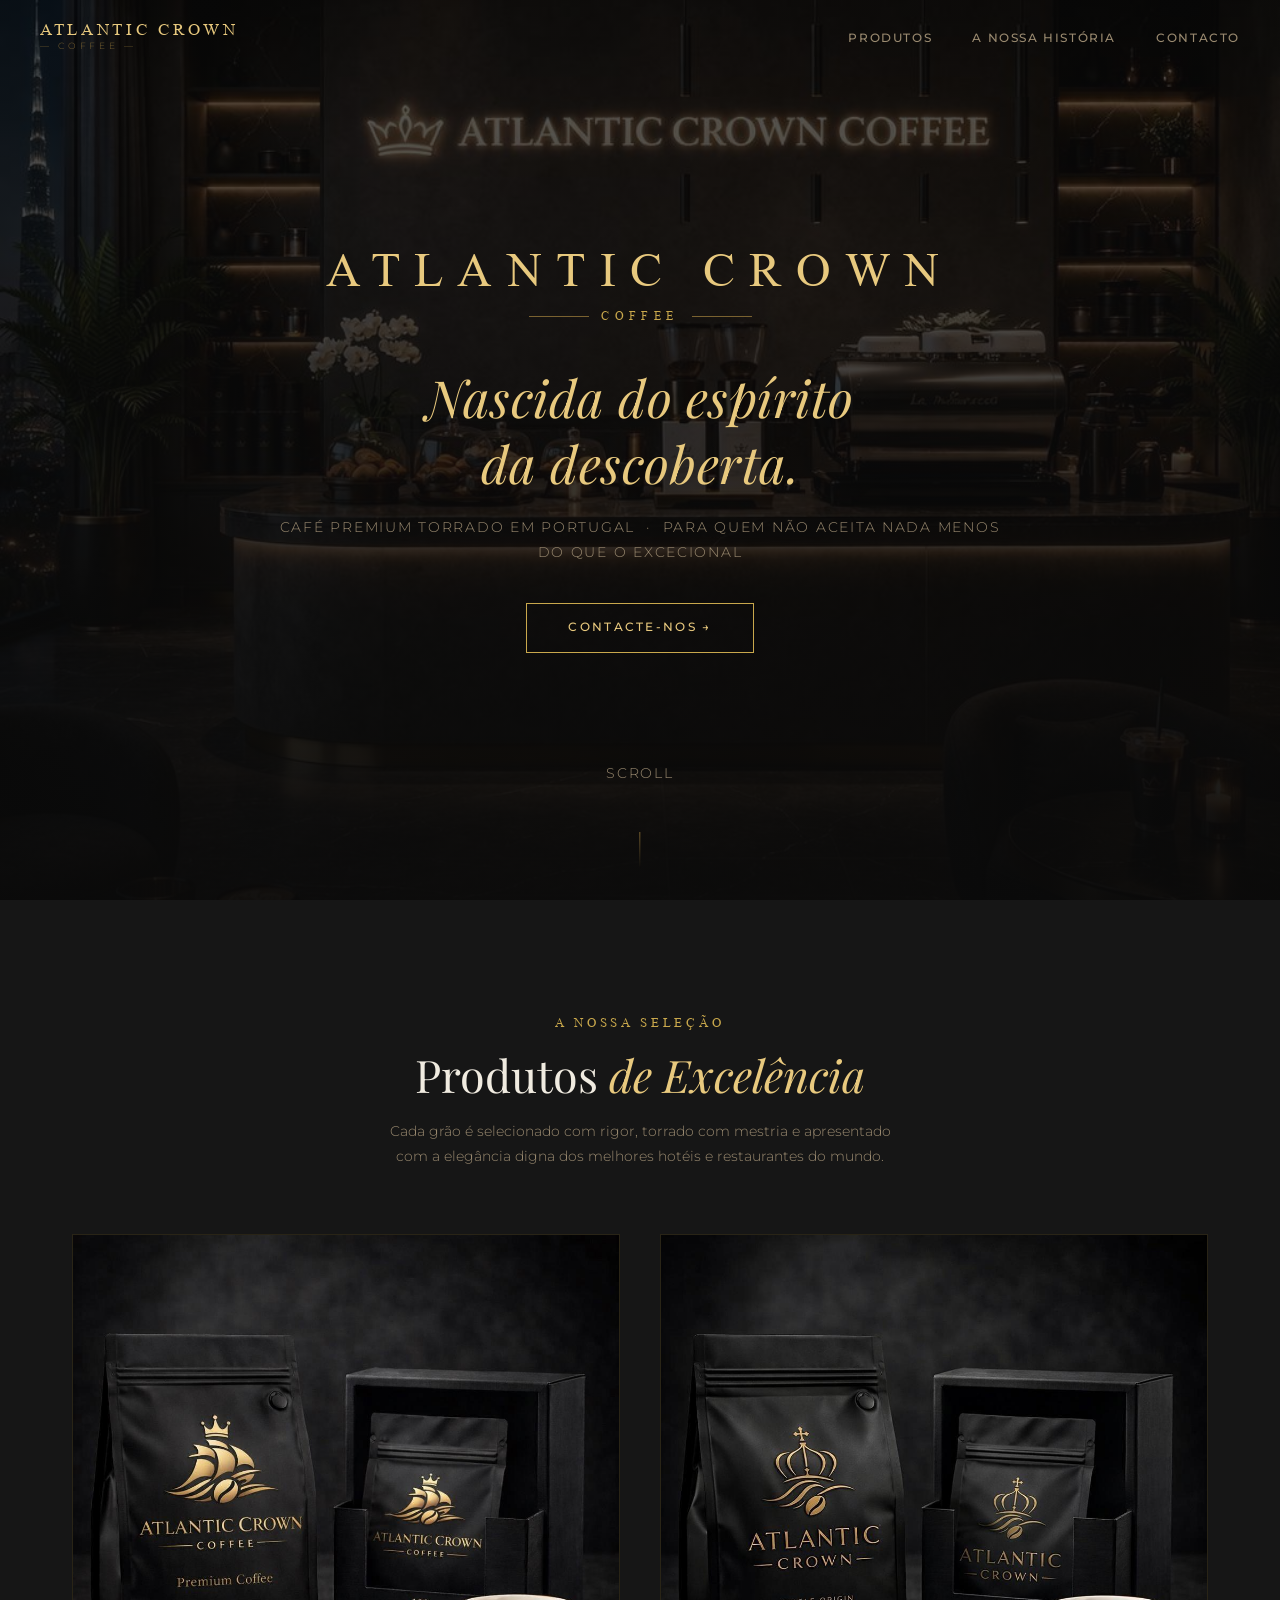
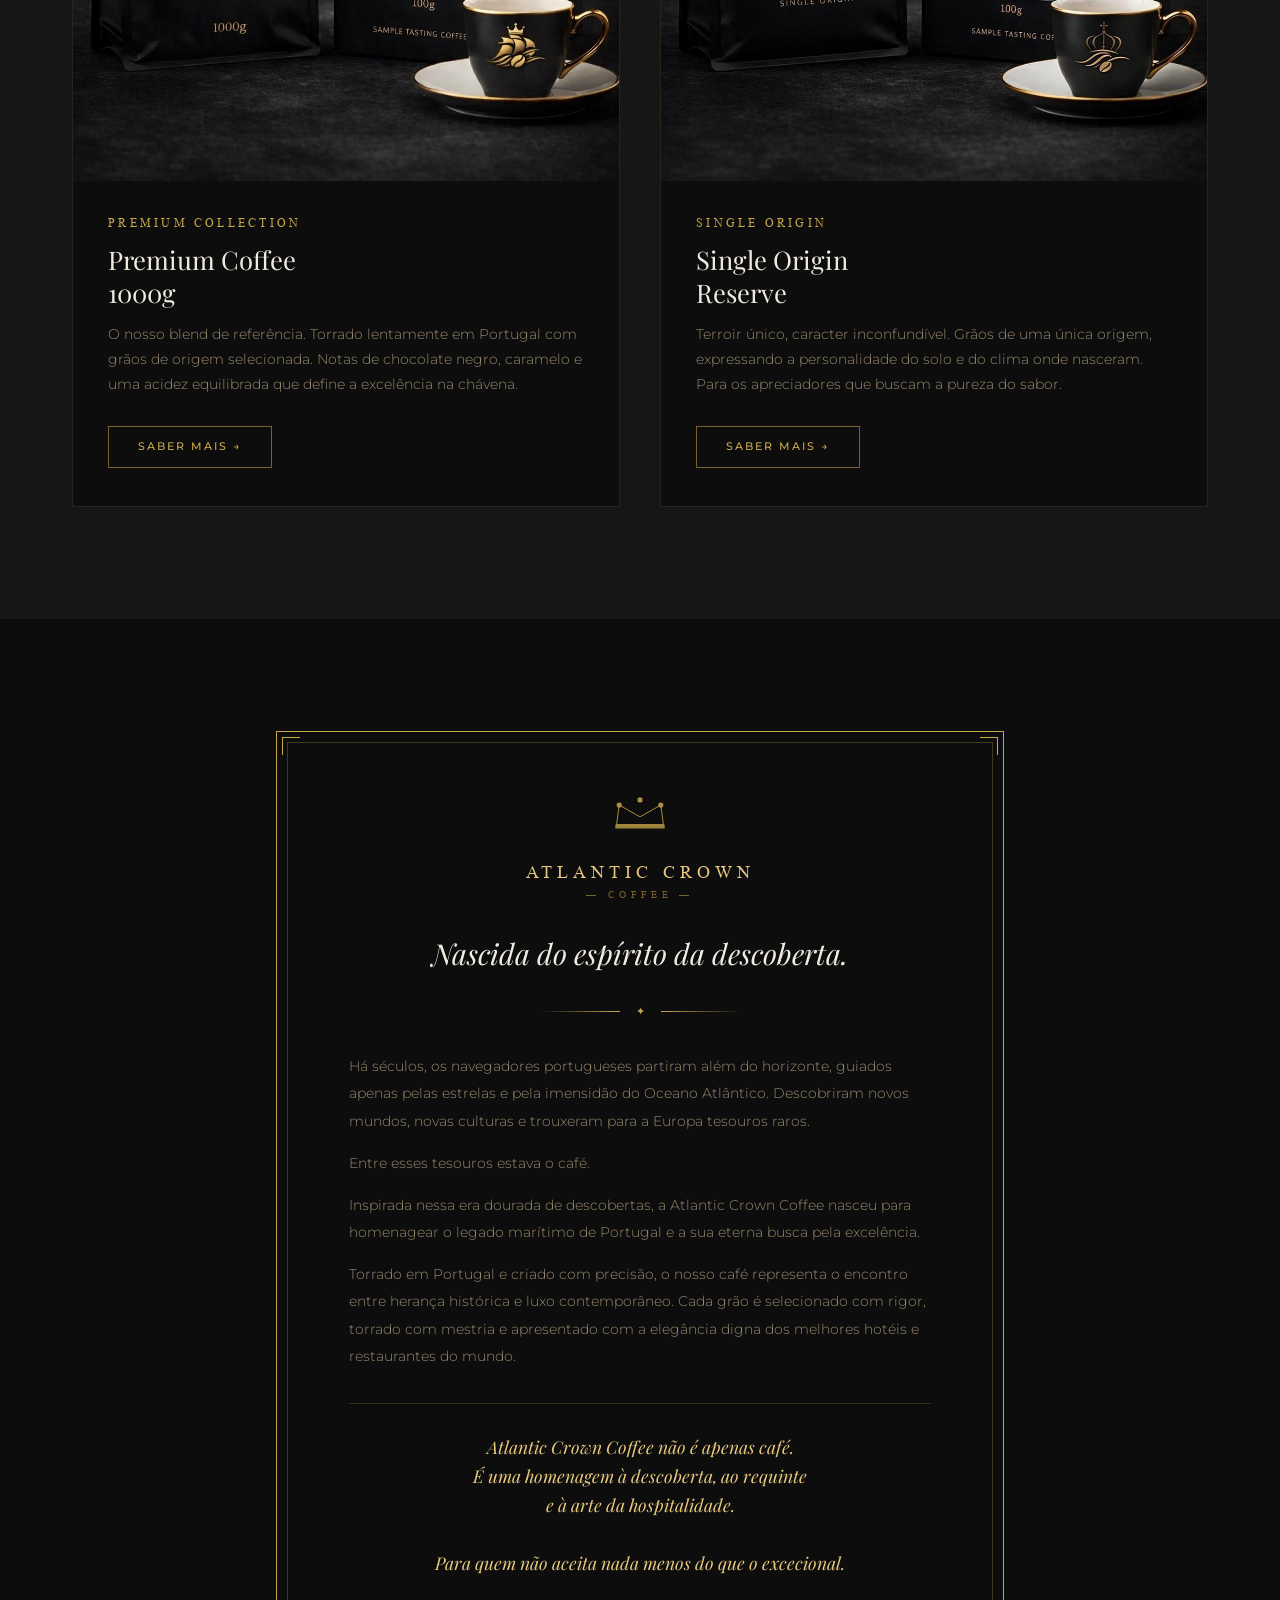
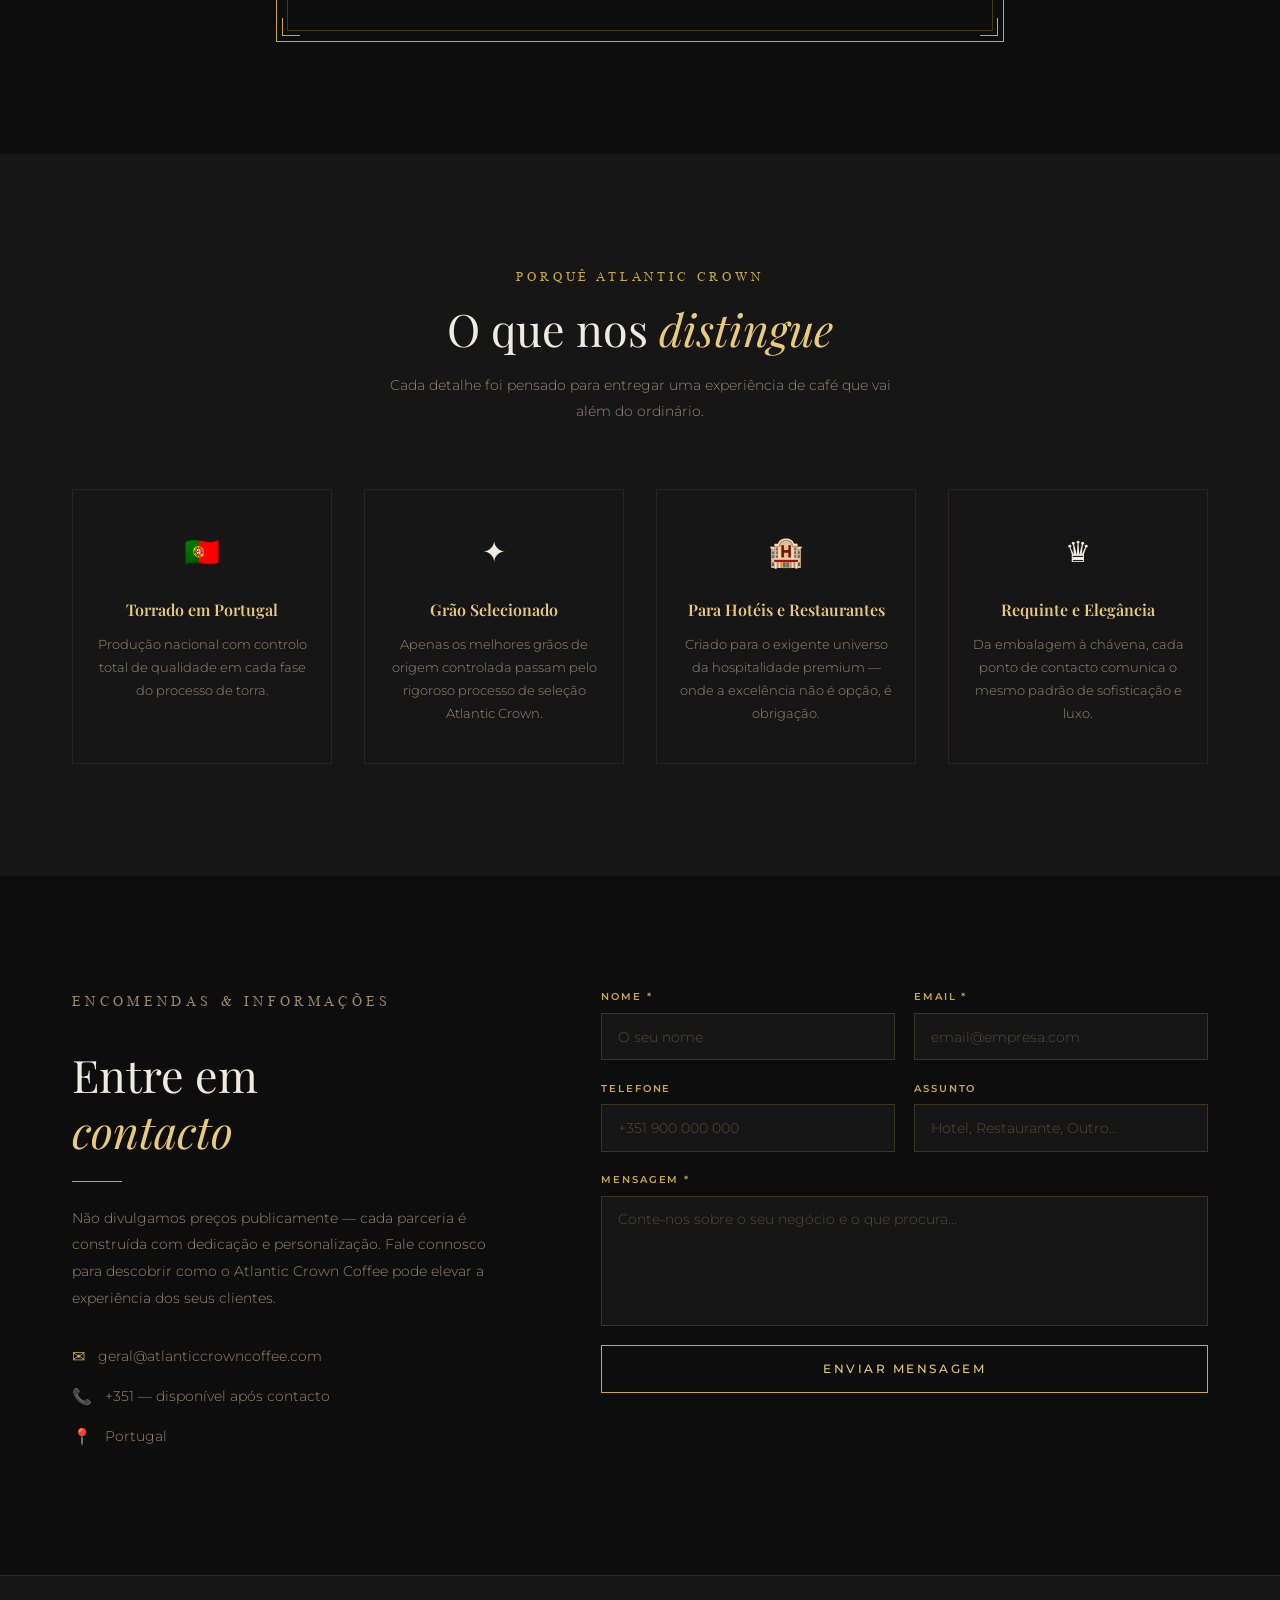
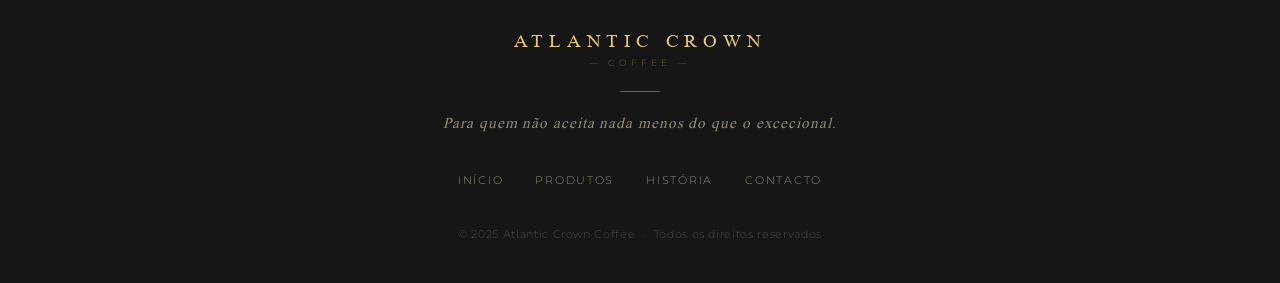
==== index.html @ 7b2d22e7 "chore: initial commit — Atlantic Crown Coffee static site" ====
<!DOCTYPE html>
<html lang="pt">
<head>
  <meta charset="UTF-8" />
  <meta name="viewport" content="width=device-width, initial-scale=1.0" />
  <title>Atlantic Crown Coffee — Grão de Café Premium</title>
  <meta name="description" content="Atlantic Crown Coffee. Nascida do espírito da descoberta. Café premium torrado em Portugal, criado para hotéis e restaurantes de excelência." />

  <link rel="icon" type="image/png" href="Favicon/Favicon_Atlantic_Crown.png" />
  <link rel="stylesheet" href="css/styles.css" />
</head>
<body>

  <!-- =====================================================
       NAVBAR
       ===================================================== -->
  <nav class="navbar" role="navigation" aria-label="Navegação principal">
    <a href="#inicio" class="nav-logo" aria-label="Atlantic Crown Coffee — Início">
      <span class="logo-name">Atlantic Crown</span>
      <span class="logo-sub">— Coffee —</span>
    </a>

    <button class="nav-toggle" aria-label="Abrir menu" aria-expanded="false">
      <span></span>
      <span></span>
      <span></span>
    </button>

    <ul class="nav-links">
      <li><a href="#produtos">Produtos</a></li>
      <li><a href="#historia">A Nossa História</a></li>
      <li><a href="#contacto">Contacto</a></li>
    </ul>
  </nav>


  <!-- =====================================================
       HERO
       ===================================================== -->
  <section class="hero" id="inicio">
    <div class="hero-bg" role="img" aria-label="Interior do Atlantic Crown Coffee"></div>
    <div class="hero-overlay"></div>

    <div class="hero-content">
      <div class="hero-brand" aria-label="Atlantic Crown Coffee">
        <span class="hero-brand-name">Atlantic Crown</span>
        <div class="hero-brand-divider">
          <span></span>
          <em>Coffee</em>
          <span></span>
        </div>
      </div>

      <h1>Nascida do espírito<br>da descoberta.</h1>
      <p>Café premium torrado em Portugal &nbsp;·&nbsp; Para quem não aceita nada menos do que o excecional</p>
      <a href="#contacto" class="btn-gold">Contacte-nos &rarr;</a>
    </div>

    <div class="hero-scroll" aria-hidden="true">
      <p>Scroll</p>
      <span></span>
    </div>
  </section>


  <!-- =====================================================
       PRODUCTS
       ===================================================== -->
  <section class="products" id="produtos">
    <div class="container">
      <header class="products-header reveal">
        <p class="section-label">A Nossa Seleção</p>
        <h2 class="section-title">Produtos <em>de Excelência</em></h2>
        <p class="section-subtitle">
          Cada grão é selecionado com rigor, torrado com mestria e apresentado
          com a elegância digna dos melhores hotéis e restaurantes do mundo.
        </p>
      </header>

      <div class="products-grid">
        <article class="product-card reveal" data-delay="0">
          <div class="product-img">
            <img src="images/product-premium-coffee-1000g.jpg" alt="Atlantic Crown Coffee Premium 1000g" loading="lazy" />
          </div>
          <div class="product-body">
            <p class="product-tag">Premium Collection</p>
            <h3 class="product-name">Premium Coffee<br>1000g</h3>
            <p class="product-desc">
              O nosso blend de referência. Torrado lentamente em Portugal com
              grãos de origem selecionada. Notas de chocolate negro, caramelo
              e uma acidez equilibrada que define a excelência na chávena.
            </p>
            <a href="#contacto" class="btn-outline">Saber Mais &rarr;</a>
          </div>
        </article>

        <article class="product-card reveal" data-delay="120">
          <div class="product-img">
            <img src="images/product-single-origin.jpg" alt="Atlantic Crown Single Origin" loading="lazy" />
          </div>
          <div class="product-body">
            <p class="product-tag">Single Origin</p>
            <h3 class="product-name">Single Origin<br>Reserve</h3>
            <p class="product-desc">
              Terroir único, caracter inconfundível. Grãos de uma única origem,
              expressando a personalidade do solo e do clima onde nasceram.
              Para os apreciadores que buscam a pureza do sabor.
            </p>
            <a href="#contacto" class="btn-outline">Saber Mais &rarr;</a>
          </div>
        </article>
      </div>
    </div>
  </section>


  <!-- =====================================================
       BRAND STORY — Ornamental card
       ===================================================== -->
  <section class="story" id="historia">
    <div class="container">
      <div class="story-card-wrap reveal">
        <div class="story-card">
          <!-- Corner flourishes -->
          <span class="story-corner tl" aria-hidden="true"></span>
          <span class="story-corner tr" aria-hidden="true"></span>
          <span class="story-corner bl" aria-hidden="true"></span>
          <span class="story-corner br" aria-hidden="true"></span>

          <!-- Crown SVG -->
          <svg class="story-crown" viewBox="0 0 80 52" fill="none" xmlns="http://www.w3.org/2000/svg" aria-hidden="true">
            <circle cx="8"  cy="14" r="4" fill="#c9a84c"/>
            <circle cx="40" cy="6"  r="4" fill="#c9a84c"/>
            <circle cx="72" cy="14" r="4" fill="#c9a84c"/>
            <path d="M4 44 L8 14 L40 32 L72 14 L76 44 Z" stroke="#c9a84c" stroke-width="1.5" fill="none" stroke-linejoin="round"/>
            <rect x="2" y="44" width="76" height="6" rx="0" fill="#c9a84c" opacity="0.9"/>
          </svg>

          <!-- Brand name -->
          <p class="story-card-brand">Atlantic Crown</p>
          <p class="story-card-sub">— Coffee —</p>

          <!-- Headline -->
          <h2 class="story-card-headline">Nascida do espírito da descoberta.</h2>

          <!-- Divider -->
          <div class="story-divider" aria-hidden="true">
            <span></span>
            <em>✦</em>
            <span></span>
          </div>

          <!-- Body -->
          <div class="story-card-body">
            <p>
              Há séculos, os navegadores portugueses partiram além do horizonte,
              guiados apenas pelas estrelas e pela imensidão do Oceano Atlântico.
              Descobriram novos mundos, novas culturas e trouxeram para a Europa
              tesouros raros.
            </p>
            <p>
              Entre esses tesouros estava o café.
            </p>
            <p>
              Inspirada nessa era dourada de descobertas, a Atlantic Crown Coffee
              nasceu para homenagear o legado marítimo de Portugal e a sua eterna
              busca pela excelência.
            </p>
            <p>
              Torrado em Portugal e criado com precisão, o nosso café representa
              o encontro entre herança histórica e luxo contemporâneo. Cada grão
              é selecionado com rigor, torrado com mestria e apresentado com a
              elegância digna dos melhores hotéis e restaurantes do mundo.
            </p>
          </div>

          <!-- Closing statement -->
          <p class="story-card-closing">
            Atlantic Crown Coffee não é apenas café.<br>
            É uma homenagem à descoberta, ao requinte<br>
            e à arte da hospitalidade.<br><br>
            <em>Para quem não aceita nada menos do que o excecional.</em>
          </p>
        </div>
      </div>
    </div>
  </section>


  <!-- =====================================================
       FEATURES
       ===================================================== -->
  <section class="features" id="diferenciais">
    <div class="container">
      <header class="features-header reveal">
        <p class="section-label">Porquê Atlantic Crown</p>
        <h2 class="section-title">O que nos <em>distingue</em></h2>
        <p class="section-subtitle">
          Cada detalhe foi pensado para entregar uma experiência de café
          que vai além do ordinário.
        </p>
      </header>

      <div class="features-grid">
        <div class="feature-card reveal" data-delay="0">
          <span class="feature-icon" aria-hidden="true">🇵🇹</span>
          <h3 class="feature-title">Torrado em Portugal</h3>
          <p class="feature-text">Produção nacional com controlo total de qualidade em cada fase do processo de torra.</p>
        </div>
        <div class="feature-card reveal" data-delay="80">
          <span class="feature-icon" aria-hidden="true">✦</span>
          <h3 class="feature-title">Grão Selecionado</h3>
          <p class="feature-text">Apenas os melhores grãos de origem controlada passam pelo rigoroso processo de seleção Atlantic Crown.</p>
        </div>
        <div class="feature-card reveal" data-delay="160">
          <span class="feature-icon" aria-hidden="true">🏨</span>
          <h3 class="feature-title">Para Hotéis e Restaurantes</h3>
          <p class="feature-text">Criado para o exigente universo da hospitalidade premium — onde a excelência não é opção, é obrigação.</p>
        </div>
        <div class="feature-card reveal" data-delay="240">
          <span class="feature-icon" aria-hidden="true">♛</span>
          <h3 class="feature-title">Requinte e Elegância</h3>
          <p class="feature-text">Da embalagem à chávena, cada ponto de contacto comunica o mesmo padrão de sofisticação e luxo.</p>
        </div>
      </div>
    </div>
  </section>


  <!-- =====================================================
       CONTACT
       ===================================================== -->
  <section class="contact" id="contacto">
    <div class="container">
      <div class="contact-inner">
        <div class="contact-info reveal">
          <p class="section-label">Encomendas &amp; Informações</p>
          <h2 class="section-title">Entre em<br><em>contacto</em></h2>
          <span style="display:block;width:50px;height:1px;background:var(--gold);margin:1.4rem 0;"></span>
          <p>
            Não divulgamos preços publicamente — cada parceria é construída
            com dedicação e personalização. Fale connosco para descobrir como
            o Atlantic Crown Coffee pode elevar a experiência dos seus clientes.
          </p>
          <div class="contact-detail">
            <span aria-hidden="true">✉</span>
            <span>geral@atlanticcrowncoffee.com</span>
          </div>
          <div class="contact-detail">
            <span aria-hidden="true">📞</span>
            <span>+351 — disponível após contacto</span>
          </div>
          <div class="contact-detail">
            <span aria-hidden="true">📍</span>
            <span>Portugal</span>
          </div>
        </div>

        <form class="contact-form reveal" id="contactForm" data-delay="100" novalidate>
          <div class="form-row">
            <div class="form-group">
              <label for="name">Nome *</label>
              <input type="text" id="name" name="name" placeholder="O seu nome" autocomplete="name" required />
            </div>
            <div class="form-group">
              <label for="email">Email *</label>
              <input type="email" id="email" name="email" placeholder="email@empresa.com" autocomplete="email" required />
            </div>
          </div>
          <div class="form-row">
            <div class="form-group">
              <label for="phone">Telefone</label>
              <input type="tel" id="phone" name="phone" placeholder="+351 900 000 000" autocomplete="tel" />
            </div>
            <div class="form-group">
              <label for="subject">Assunto</label>
              <input type="text" id="subject" name="subject" placeholder="Hotel, Restaurante, Outro..." />
            </div>
          </div>
          <div class="form-group">
            <label for="message">Mensagem *</label>
            <textarea id="message" name="message" placeholder="Conte-nos sobre o seu negócio e o que procura..." required></textarea>
          </div>
          <button type="submit" class="btn-gold-full">Enviar Mensagem</button>
          <p class="form-message" id="formMessage" aria-live="polite"></p>
        </form>
      </div>
    </div>
  </section>


  <!-- =====================================================
       FOOTER
       ===================================================== -->
  <footer class="footer">
    <div class="footer-logo-text">
      <span class="footer-logo-name">Atlantic Crown</span>
      <span class="footer-logo-sub">— Coffee —</span>
    </div>
    <div class="footer-divider"></div>
    <p class="footer-tagline">Para quem não aceita nada menos do que o excecional.</p>
    <ul class="footer-links">
      <li><a href="#inicio">Início</a></li>
      <li><a href="#produtos">Produtos</a></li>
      <li><a href="#historia">História</a></li>
      <li><a href="#contacto">Contacto</a></li>
    </ul>
    <p class="footer-copy">&copy; 2025 Atlantic Crown Coffee &nbsp;·&nbsp; Todos os direitos reservados</p>
  </footer>

  <script src="js/main.js" defer></script>
</body>
</html>
---- css/styles.css ----
/* =========================================================
   Atlantic Crown Coffee — Styles
   ========================================================= */

@import url('https://fonts.googleapis.com/css2?family=Playfair+Display:ital,wght@0,400;0,600;0,700;1,400;1,600&family=Montserrat:wght@300;400;500;600&display=swap');

/* ----- Brand fonts (local) ----- */
@font-face {
  font-family: 'AtlanticCrown';
  src: url('../Fonts/times.ttf') format('truetype');
  font-weight: normal;
  font-style: normal;
  font-display: swap;
}

@font-face {
  font-family: 'Montserrat';
  src: url('../Fonts/Montserrat-Medium.ttf') format('truetype');
  font-weight: 500;
  font-style: normal;
  font-display: swap;
}

/* ----- Reset & Base ----- */
*, *::before, *::after { box-sizing: border-box; margin: 0; padding: 0; }

:root {
  --bg:         #0d0d0d;
  --surface:    #161616;
  --surface2:   #1e1e1e;
  --gold:       #c9a84c;
  --gold-light: #e8c97e;
  --gold-dim:   #7a6230;
  --text:       #f0ebe0;
  --text-muted: #9a8a70;
  --brand:      'AtlanticCrown', 'Times New Roman', Georgia, serif;
  --serif:      'Playfair Display', Georgia, serif;
  --sans:       'Montserrat', sans-serif;
  --transition: 0.35s ease;
  --max-w:      1200px;
}

html { scroll-behavior: smooth; }

body {
  background: var(--bg);
  color: var(--text);
  font-family: var(--sans);
  font-weight: 300;
  font-size: 16px;
  line-height: 1.7;
  overflow-x: hidden;
}

img { display: block; max-width: 100%; }
a  { text-decoration: none; color: inherit; }

/* ----- Utility ----- */
.container {
  width: 100%;
  max-width: var(--max-w);
  margin: 0 auto;
  padding: 0 2rem;
}

/* fade-in on scroll */
.reveal {
  opacity: 0;
  transform: translateY(28px);
  transition: opacity 0.7s ease, transform 0.7s ease;
}
.reveal.visible {
  opacity: 1;
  transform: translateY(0);
}


/* =========================================================
   NAVBAR
   ========================================================= */
.navbar {
  position: fixed;
  top: 0; left: 0; right: 0;
  z-index: 1000;
  padding: 1.4rem 2.5rem;
  display: flex;
  align-items: center;
  justify-content: space-between;
  transition: background var(--transition), padding var(--transition), box-shadow var(--transition);
}

.navbar.scrolled {
  background: rgba(10, 10, 10, 0.97);
  padding: 0.9rem 2.5rem;
  box-shadow: 0 1px 0 rgba(201,168,76,0.15), 0 4px 24px rgba(0,0,0,0.5);
}

/* Text logo */
.nav-logo {
  display: flex;
  flex-direction: column;
  align-items: flex-start;
  line-height: 1;
  gap: 3px;
}

.logo-name {
  font-family: var(--brand);
  font-size: 1.05rem;
  letter-spacing: 0.22em;
  color: var(--gold-light);
  text-transform: uppercase;
  transition: color var(--transition);
}

.logo-sub {
  font-family: var(--sans);
  font-size: 0.55rem;
  letter-spacing: 0.42em;
  color: var(--gold-dim);
  text-transform: uppercase;
  transition: color var(--transition);
}

.nav-logo:hover .logo-name { color: var(--gold); }
.nav-logo:hover .logo-sub  { color: var(--gold); }

.navbar.scrolled .logo-name { font-size: 0.95rem; }

/* Nav links */
.nav-links {
  list-style: none;
  display: flex;
  gap: 2.5rem;
}

.nav-links a {
  font-family: var(--sans);
  font-size: 0.72rem;
  font-weight: 500;
  letter-spacing: 0.14em;
  text-transform: uppercase;
  color: var(--text-muted);
  position: relative;
  transition: color var(--transition);
}

.nav-links a::after {
  content: '';
  position: absolute;
  bottom: -4px; left: 0;
  width: 0; height: 1px;
  background: var(--gold);
  transition: width var(--transition);
}

.nav-links a:hover { color: var(--gold-light); }
.nav-links a:hover::after { width: 100%; }

/* Hamburger */
.nav-toggle {
  display: none;
  flex-direction: column;
  gap: 5px;
  cursor: pointer;
  background: none;
  border: none;
  padding: 6px;
}
.nav-toggle span {
  display: block;
  width: 22px;
  height: 1px;
  background: var(--gold);
  transition: transform 0.3s, opacity 0.3s;
}
.nav-toggle.open span:nth-child(1) { transform: translateY(6px) rotate(45deg); }
.nav-toggle.open span:nth-child(2) { opacity: 0; }
.nav-toggle.open span:nth-child(3) { transform: translateY(-6px) rotate(-45deg); }


/* =========================================================
   HERO
   ========================================================= */
.hero {
  position: relative;
  height: 100vh;
  min-height: 580px;
  display: flex;
  align-items: center;
  justify-content: center;
  text-align: center;
  overflow: hidden;
}

.hero-bg {
  position: absolute;
  inset: 0;
  background-image: url('../images/hero-cafe-interior.jpg');
  background-size: cover;
  background-position: center;
  transform: scale(1.06);
  transition: transform 8s ease;
}
.hero-bg.loaded { transform: scale(1); }

.hero-overlay {
  position: absolute;
  inset: 0;
  background: linear-gradient(
    to bottom,
    rgba(10,10,10,0.65) 0%,
    rgba(10,10,10,0.80) 50%,
    rgba(10,10,10,0.96) 100%
  );
}

.hero-content {
  position: relative;
  z-index: 2;
  max-width: 800px;
  padding: 0 2rem;
  animation: heroFadeIn 1.4s ease forwards;
}

@keyframes heroFadeIn {
  from { opacity: 0; transform: translateY(24px); }
  to   { opacity: 1; transform: translateY(0); }
}

/* Text logo in hero */
.hero-brand {
  margin-bottom: 2.4rem;
}

.hero-brand-name {
  display: block;
  font-family: var(--brand);
  font-size: clamp(1.6rem, 5vw, 3rem);
  letter-spacing: 0.3em;
  color: var(--gold-light);
  text-transform: uppercase;
  line-height: 1;
}

.hero-brand-divider {
  display: flex;
  align-items: center;
  justify-content: center;
  gap: 0.8rem;
  margin: 0.7rem 0;
}
.hero-brand-divider span {
  display: block;
  flex: 1;
  max-width: 60px;
  height: 1px;
  background: var(--gold-dim);
}
.hero-brand-divider em {
  font-family: var(--brand);
  font-style: normal;
  font-size: clamp(0.6rem, 1.5vw, 0.75rem);
  letter-spacing: 0.45em;
  color: var(--gold);
  text-transform: uppercase;
}

.hero h1 {
  font-family: var(--serif);
  font-size: clamp(1.7rem, 4.5vw, 3.2rem);
  font-weight: 400;
  font-style: italic;
  color: var(--gold-light);
  line-height: 1.28;
  margin-bottom: 1.2rem;
  letter-spacing: 0.01em;
}

.hero p {
  font-size: clamp(0.75rem, 2vw, 0.9rem);
  font-weight: 300;
  letter-spacing: 0.12em;
  text-transform: uppercase;
  color: var(--text-muted);
  margin-bottom: 2.4rem;
}

.btn-gold {
  display: inline-block;
  padding: 0.9rem 2.6rem;
  border: 1px solid var(--gold);
  color: var(--gold-light);
  font-family: var(--sans);
  font-size: 0.72rem;
  font-weight: 500;
  letter-spacing: 0.2em;
  text-transform: uppercase;
  transition: background var(--transition), color var(--transition), box-shadow var(--transition);
}
.btn-gold:hover {
  background: var(--gold);
  color: var(--bg);
  box-shadow: 0 0 28px rgba(201,168,76,0.35);
}

.hero-scroll {
  position: absolute;
  bottom: 2rem;
  left: 50%;
  transform: translateX(-50%);
  display: flex;
  flex-direction: column;
  align-items: center;
  gap: 0.5rem;
  color: var(--text-muted);
  font-size: 0.6rem;
  letter-spacing: 0.2em;
  text-transform: uppercase;
  z-index: 2;
}
.hero-scroll span {
  display: block;
  width: 1px;
  height: 36px;
  background: linear-gradient(to bottom, var(--gold-dim), transparent);
  animation: scrollPulse 2s ease infinite;
}
@keyframes scrollPulse {
  0%,100% { opacity: 0.3; transform: scaleY(0.8); }
  50%      { opacity: 1; transform: scaleY(1); }
}


/* =========================================================
   SECTION COMMONS
   ========================================================= */
section { padding: 7rem 0; }

.section-label {
  font-family: var(--brand);
  font-size: 0.8rem;
  font-weight: normal;
  letter-spacing: 0.3em;
  text-transform: uppercase;
  color: var(--gold);
  margin-bottom: 0.8rem;
}

.section-title {
  font-family: var(--serif);
  font-size: clamp(1.8rem, 4vw, 2.8rem);
  font-weight: 400;
  line-height: 1.25;
  color: var(--text);
}

.section-title em {
  font-style: italic;
  color: var(--gold-light);
}

.section-subtitle {
  font-size: 0.9rem;
  color: var(--text-muted);
  max-width: 520px;
  margin-top: 1rem;
  line-height: 1.8;
}


/* =========================================================
   PRODUCTS
   ========================================================= */
.products {
  background: var(--surface);
}

.products-header {
  text-align: center;
  margin-bottom: 4rem;
}
.products-header .section-subtitle { margin: 1rem auto 0; }

.products-grid {
  display: grid;
  grid-template-columns: repeat(2, 1fr);
  gap: 2.5rem;
}

.product-card {
  background: var(--bg);
  border: 1px solid rgba(201,168,76,0.15);
  transition: border-color var(--transition), box-shadow var(--transition);
  overflow: hidden;
}
.product-card:hover {
  border-color: var(--gold);
  box-shadow: 0 0 32px rgba(201,168,76,0.1);
}

.product-img {
  width: 100%;
  aspect-ratio: 1 / 1;
  overflow: hidden;
}
.product-img img {
  width: 100%;
  height: 100%;
  object-fit: cover;
  transition: transform 0.7s ease;
}
.product-card:hover .product-img img { transform: scale(1.05); }

.product-body {
  padding: 2rem 2.2rem 2.4rem;
}

.product-tag {
  font-family: var(--brand);
  font-size: 0.72rem;
  font-weight: normal;
  letter-spacing: 0.28em;
  text-transform: uppercase;
  color: var(--gold);
  margin-bottom: 0.6rem;
}

.product-name {
  font-family: var(--serif);
  font-size: clamp(1.3rem, 3vw, 1.6rem);
  font-weight: 400;
  margin-bottom: 0.8rem;
  color: var(--text);
  line-height: 1.3;
}

.product-desc {
  font-size: 0.87rem;
  color: var(--text-muted);
  margin-bottom: 1.8rem;
  line-height: 1.8;
}

.btn-outline {
  display: inline-block;
  padding: 0.65rem 1.8rem;
  border: 1px solid var(--gold-dim);
  color: var(--gold);
  font-size: 0.7rem;
  font-weight: 500;
  letter-spacing: 0.18em;
  text-transform: uppercase;
  transition: border-color var(--transition), background var(--transition), color var(--transition);
}
.btn-outline:hover {
  border-color: var(--gold);
  background: var(--gold);
  color: var(--bg);
}


/* =========================================================
   BRAND STORY — Ornamental card (replicates brand-story.jpg)
   ========================================================= */
.story {
  background: var(--bg);
}

.story-card-wrap {
  max-width: 760px;
  margin: 0 auto;
  padding: 0 1rem;
}

/* Outer frame */
.story-card {
  position: relative;
  padding: 4rem 4.5rem;
  background: var(--bg);
  border: 1px solid var(--gold);
  text-align: center;
}

/* Inner secondary border */
.story-card::before {
  content: '';
  position: absolute;
  inset: 10px;
  border: 1px solid rgba(201,168,76,0.28);
  pointer-events: none;
}

/* Corner flourishes — top-left & bottom-right via ::after trick on child spans */
.story-corner {
  position: absolute;
  width: 18px;
  height: 18px;
}
.story-corner.tl { top:  5px; left:  5px; border-top:  1.5px solid var(--gold); border-left:  1.5px solid var(--gold); }
.story-corner.tr { top:  5px; right: 5px; border-top:  1.5px solid var(--gold); border-right: 1.5px solid var(--gold); }
.story-corner.bl { bottom: 5px; left:  5px; border-bottom: 1.5px solid var(--gold); border-left:  1.5px solid var(--gold); }
.story-corner.br { bottom: 5px; right: 5px; border-bottom: 1.5px solid var(--gold); border-right: 1.5px solid var(--gold); }

/* Crown SVG */
.story-crown {
  width: 52px;
  margin: 0 auto 1.6rem;
  opacity: 0.85;
}

/* Brand name inside card */
.story-card-brand {
  font-family: var(--brand);
  font-size: 1.1rem;
  letter-spacing: 0.28em;
  color: var(--gold-light);
  text-transform: uppercase;
  line-height: 1;
  margin-bottom: 0.3rem;
}
.story-card-sub {
  font-family: var(--brand);
  font-size: 0.6rem;
  letter-spacing: 0.45em;
  color: var(--gold-dim);
  text-transform: uppercase;
  margin-bottom: 2rem;
}

/* Headline */
.story-card-headline {
  font-family: var(--serif);
  font-size: clamp(1.3rem, 3vw, 1.8rem);
  font-weight: 400;
  font-style: italic;
  color: var(--text);
  line-height: 1.35;
  margin-bottom: 1.8rem;
}

/* Ornamental divider */
.story-divider {
  display: flex;
  align-items: center;
  justify-content: center;
  gap: 1rem;
  margin-bottom: 2rem;
}
.story-divider span {
  display: block;
  flex: 1;
  max-width: 80px;
  height: 1px;
  background: linear-gradient(to var(--dir, right), transparent, var(--gold));
}
.story-divider span:last-child { --dir: left; }
.story-divider em {
  font-style: normal;
  color: var(--gold);
  font-size: 0.7rem;
}

/* Body text */
.story-card-body {
  font-size: 0.88rem;
  color: var(--text-muted);
  line-height: 1.95;
  text-align: left;
  margin-bottom: 2rem;
}
.story-card-body p + p { margin-top: 0.9rem; }

/* Closing statement */
.story-card-closing {
  font-family: var(--serif);
  font-size: clamp(0.95rem, 2vw, 1.1rem);
  font-style: italic;
  color: var(--gold-light);
  font-weight: 400;
  line-height: 1.65;
  border-top: 1px solid rgba(201,168,76,0.2);
  padding-top: 1.8rem;
  margin-top: 0.5rem;
}


/* =========================================================
   FEATURES
   ========================================================= */
.features {
  background: var(--surface);
}

.features-header {
  text-align: center;
  margin-bottom: 4rem;
}
.features-header .section-subtitle { margin: 1rem auto 0; }

.features-grid {
  display: grid;
  grid-template-columns: repeat(4, 1fr);
  gap: 2rem;
}

.feature-card {
  text-align: center;
  padding: 2.4rem 1.4rem;
  border: 1px solid rgba(201,168,76,0.1);
  transition: border-color var(--transition), background var(--transition);
}
.feature-card:hover {
  border-color: rgba(201,168,76,0.35);
  background: var(--surface2);
}

.feature-icon {
  font-size: 1.8rem;
  margin-bottom: 1.2rem;
  display: block;
}

.feature-title {
  font-family: var(--serif);
  font-size: 1rem;
  font-weight: 600;
  color: var(--gold-light);
  margin-bottom: 0.6rem;
}

.feature-text {
  font-size: 0.82rem;
  color: var(--text-muted);
  line-height: 1.75;
}


/* =========================================================
   CONTACT
   ========================================================= */
.contact {
  background: var(--bg);
}

.contact-inner {
  display: grid;
  grid-template-columns: 1fr 1.4fr;
  gap: 6rem;
  align-items: start;
}

.contact-info .section-title { margin-bottom: 1.4rem; }

.contact-info p {
  font-size: 0.9rem;
  color: var(--text-muted);
  line-height: 1.85;
  margin-bottom: 2rem;
}

.contact-detail {
  display: flex;
  align-items: center;
  gap: 0.8rem;
  margin-bottom: 0.8rem;
  font-size: 0.85rem;
  color: var(--text-muted);
}
.contact-detail span:first-child { color: var(--gold); font-size: 1rem; }

.contact-form {
  display: flex;
  flex-direction: column;
  gap: 1.2rem;
}

.form-row {
  display: grid;
  grid-template-columns: 1fr 1fr;
  gap: 1.2rem;
}

.form-group {
  display: flex;
  flex-direction: column;
  gap: 0.45rem;
}

.form-group label {
  font-size: 0.65rem;
  font-weight: 600;
  letter-spacing: 0.18em;
  text-transform: uppercase;
  color: var(--gold);
}

.form-group input,
.form-group textarea {
  background: var(--surface);
  border: 1px solid rgba(201,168,76,0.2);
  color: var(--text);
  font-family: var(--sans);
  font-size: 0.88rem;
  font-weight: 300;
  padding: 0.85rem 1rem;
  outline: none;
  transition: border-color var(--transition);
  resize: none;
  -webkit-appearance: none;
  border-radius: 0;
}
.form-group input::placeholder,
.form-group textarea::placeholder { color: rgba(154,138,112,0.45); }
.form-group input:focus,
.form-group textarea:focus { border-color: var(--gold); }

.form-group textarea { min-height: 130px; }

.btn-gold-full {
  display: block;
  width: 100%;
  padding: 1rem;
  background: transparent;
  border: 1px solid var(--gold);
  color: var(--gold-light);
  font-family: var(--sans);
  font-size: 0.72rem;
  font-weight: 500;
  letter-spacing: 0.22em;
  text-transform: uppercase;
  cursor: pointer;
  transition: background var(--transition), color var(--transition), box-shadow var(--transition);
  -webkit-appearance: none;
  border-radius: 0;
}
.btn-gold-full:hover {
  background: var(--gold);
  color: var(--bg);
  box-shadow: 0 0 24px rgba(201,168,76,0.3);
}

.form-message {
  font-size: 0.8rem;
  color: var(--gold);
  text-align: center;
  min-height: 1.4em;
  letter-spacing: 0.05em;
}


/* =========================================================
   FOOTER
   ========================================================= */
.footer {
  background: var(--surface);
  border-top: 1px solid rgba(201,168,76,0.12);
  padding: 3.5rem 2rem 2.5rem;
  text-align: center;
}

.footer-logo-text {
  margin-bottom: 1.2rem;
}
.footer-logo-name {
  display: block;
  font-family: var(--brand);
  font-size: 1.2rem;
  letter-spacing: 0.3em;
  color: var(--gold-light);
  text-transform: uppercase;
  line-height: 1;
}
.footer-logo-sub {
  display: block;
  font-family: var(--sans);
  font-size: 0.55rem;
  letter-spacing: 0.48em;
  color: var(--gold-dim);
  text-transform: uppercase;
  margin-top: 5px;
}

.footer-divider {
  width: 40px;
  height: 1px;
  background: var(--gold-dim);
  margin: 1.2rem auto;
}

.footer-tagline {
  font-family: var(--brand);
  font-style: italic;
  font-size: 0.95rem;
  letter-spacing: 0.06em;
  color: var(--text-muted);
  margin-bottom: 1.8rem;
}

.footer-links {
  display: flex;
  justify-content: center;
  flex-wrap: wrap;
  gap: 0.6rem 2rem;
  list-style: none;
  margin-bottom: 2rem;
}
.footer-links a {
  font-size: 0.68rem;
  letter-spacing: 0.16em;
  text-transform: uppercase;
  color: var(--text-muted);
  transition: color var(--transition);
}
.footer-links a:hover { color: var(--gold); }

.footer-copy {
  font-size: 0.68rem;
  color: rgba(154,138,112,0.45);
  letter-spacing: 0.06em;
}


/* =========================================================
   RESPONSIVE — Tablet (≤ 1024px)
   ========================================================= */
@media (max-width: 1024px) {
  .container { padding: 0 1.8rem; }
  .features-grid { grid-template-columns: repeat(2, 1fr); gap: 1.5rem; }
  .contact-inner { gap: 4rem; }
  .story-card { padding: 3.5rem 3.5rem; }
}

/* =========================================================
   RESPONSIVE — Small tablet (≤ 900px)
   ========================================================= */
@media (max-width: 900px) {
  section { padding: 5.5rem 0; }

  /* Navbar: show hamburger */
  .nav-toggle { display: flex; }
  .nav-links {
    display: none;
    flex-direction: column;
    position: absolute;
    top: 100%; left: 0; right: 0;
    background: rgba(10,10,10,0.98);
    padding: 1.8rem 2.5rem 2.2rem;
    gap: 1.6rem;
    border-top: 1px solid rgba(201,168,76,0.12);
    border-bottom: 1px solid rgba(201,168,76,0.12);
  }
  .nav-links.open { display: flex; }
  .nav-links a { font-size: 0.82rem; letter-spacing: 0.16em; }

  /* Products */
  .products-grid { grid-template-columns: 1fr; max-width: 480px; margin: 0 auto; }

  /* Story card */
  .story-card { padding: 3rem 2.8rem; }
  .story-card-headline { font-size: 1.5rem; }

  /* Features */
  .features-grid { grid-template-columns: repeat(2, 1fr); }

  /* Contact */
  .contact-inner { grid-template-columns: 1fr; gap: 3.5rem; }
}

/* =========================================================
   RESPONSIVE — Mobile (≤ 600px)
   ========================================================= */
@media (max-width: 600px) {
  section { padding: 4rem 0; }
  .container { padding: 0 1.2rem; }

  /* Navbar */
  .navbar { padding: 1.1rem 1.2rem; }
  .navbar.scrolled { padding: 0.8rem 1.2rem; }
  .logo-name { font-size: 0.9rem; letter-spacing: 0.18em; }
  .logo-sub  { font-size: 0.48rem; letter-spacing: 0.36em; }
  .nav-links { padding: 1.5rem 1.2rem 2rem; gap: 1.4rem; }

  /* Hero */
  .hero { min-height: 100svh; }
  .hero-content { padding: 0 1rem; }
  .hero-brand-name { font-size: clamp(1.2rem, 7vw, 1.8rem); letter-spacing: 0.22em; }
  .hero h1 { font-size: clamp(1.4rem, 6vw, 2rem); }
  .hero p  { font-size: 0.72rem; letter-spacing: 0.1em; }
  .btn-gold { padding: 0.8rem 1.8rem; font-size: 0.68rem; }
  .hero-scroll { display: none; }

  /* Products */
  .products-grid { max-width: 100%; }
  .product-body { padding: 1.4rem 1.4rem 1.8rem; }
  .product-name { font-size: 1.3rem; }

  /* Story card */
  .story-card { padding: 2rem 1.4rem; }
  .story-card::before { inset: 7px; }
  .story-card-headline { font-size: 1.2rem; }
  .story-card-body { font-size: 0.84rem; }
  .story-card-closing { font-size: 0.92rem; }
  .story-corner { width: 12px; height: 12px; }
  .story-crown { width: 40px; }

  /* Features */
  .features-grid { grid-template-columns: 1fr; }
  .feature-card { padding: 1.8rem 1.2rem; }

  /* Contact */
  .form-row { grid-template-columns: 1fr; }
  .contact-info .section-title { font-size: 1.8rem; }

  /* Footer */
  .footer-links { gap: 0.5rem 1.2rem; }
  .footer-logo-name { font-size: 1rem; }
}

/* =========================================================
   RESPONSIVE — Very small (≤ 375px)
   ========================================================= */
@media (max-width: 375px) {
  .hero-brand-name { letter-spacing: 0.14em; }
  .story-card { padding: 1.6rem 1rem; }
  .story-card-brand { font-size: 0.9rem; letter-spacing: 0.2em; }
}
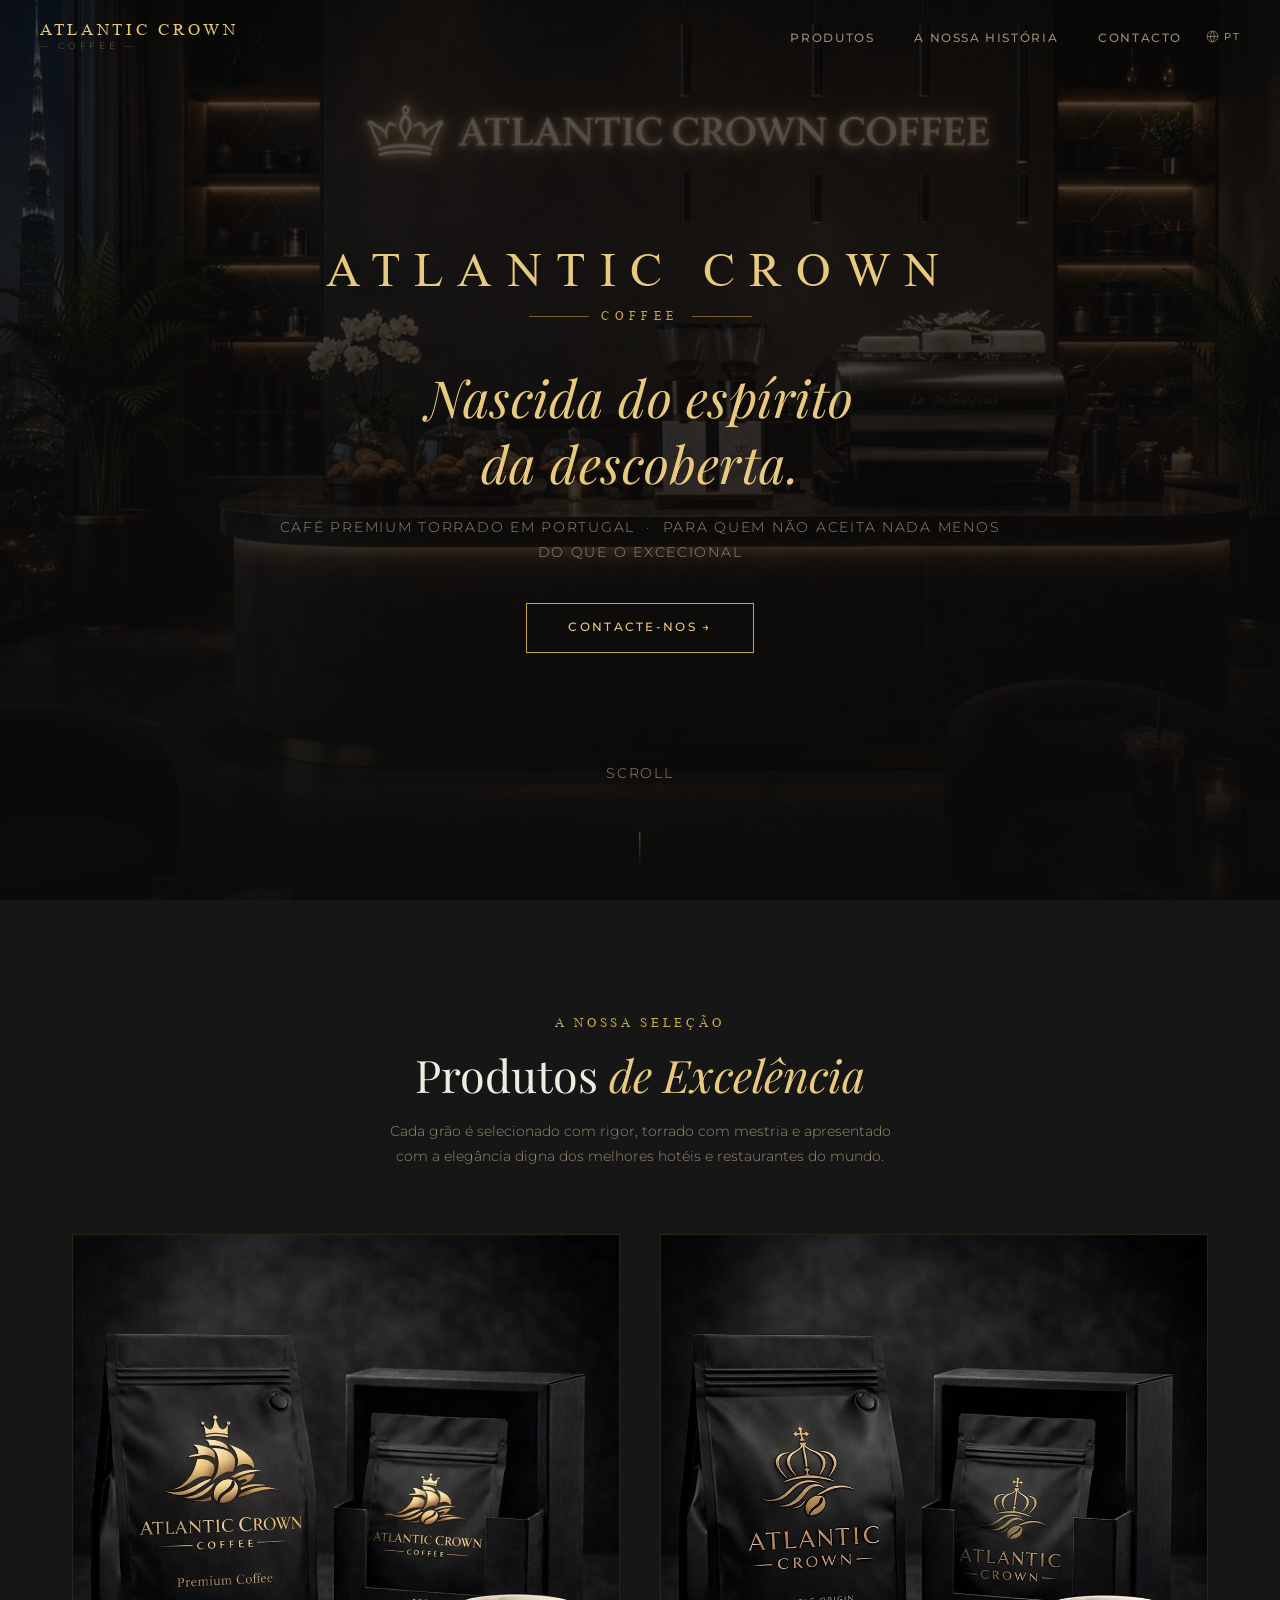
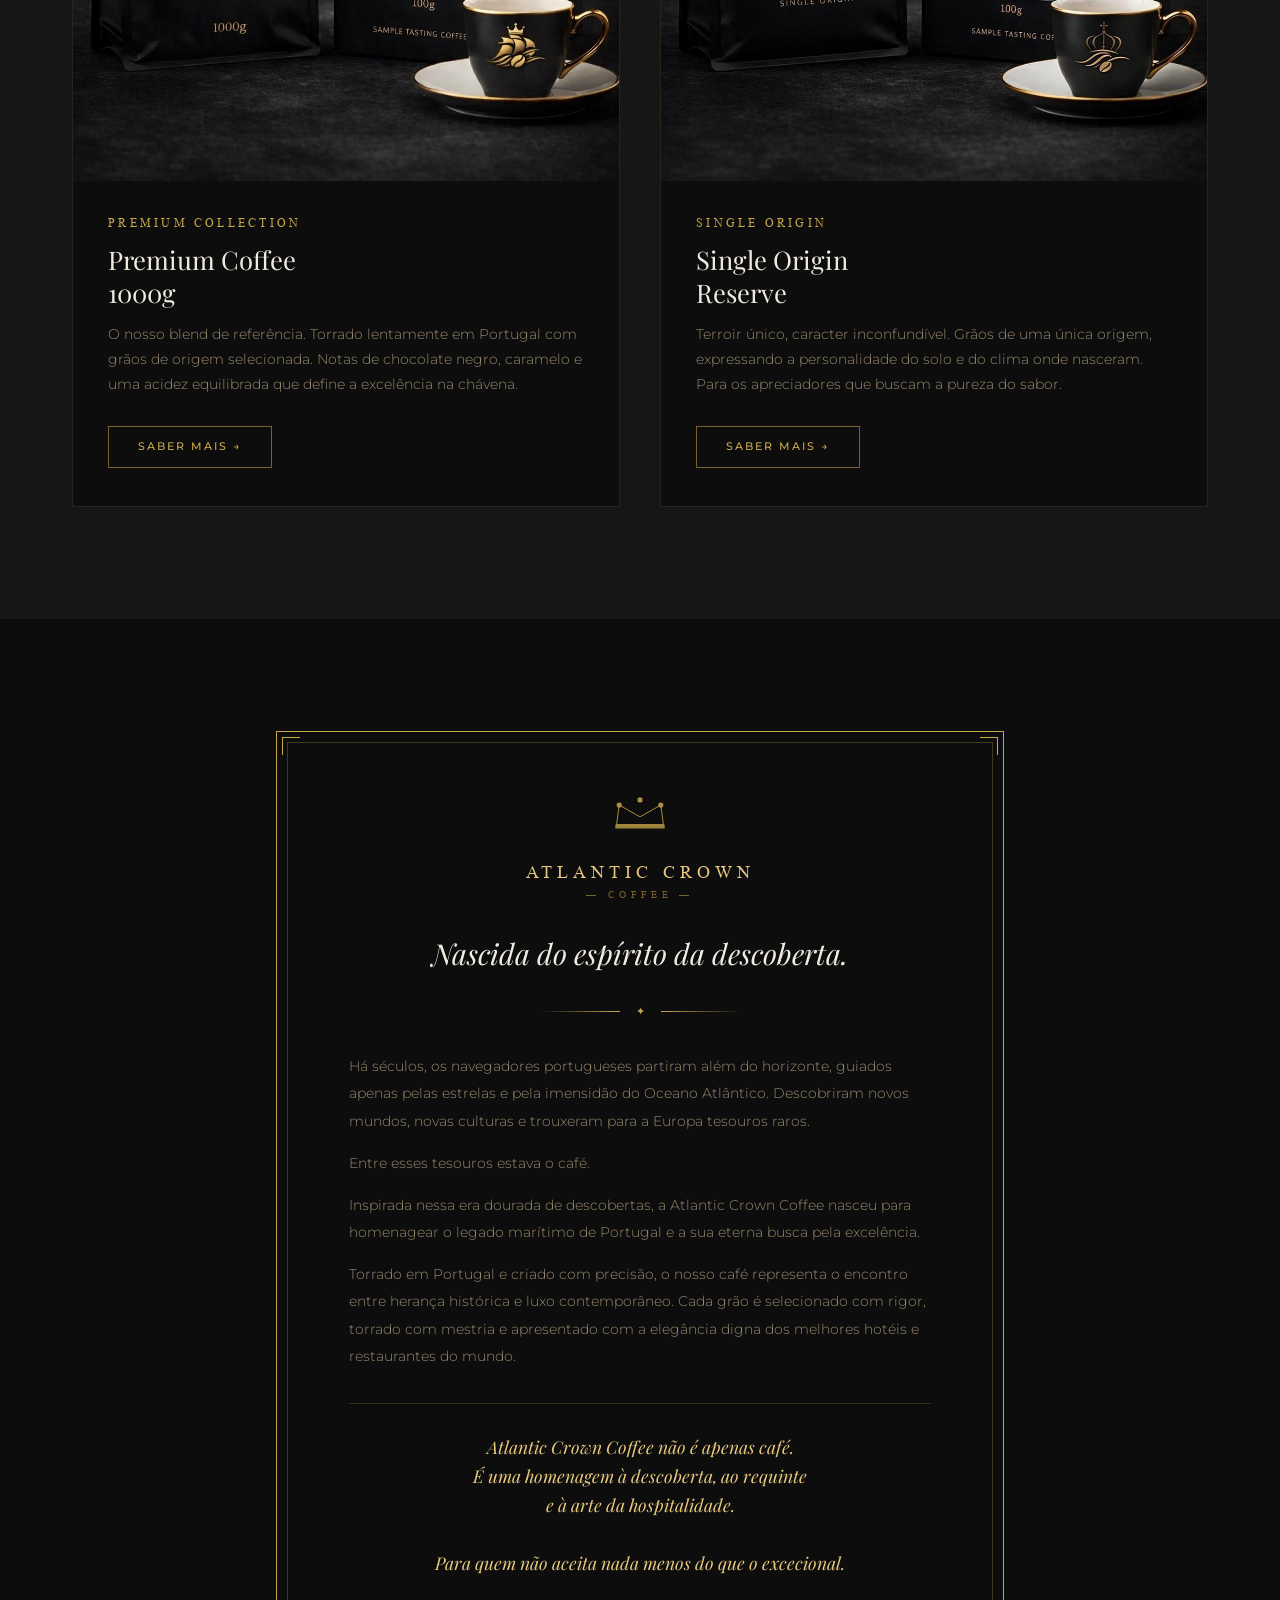
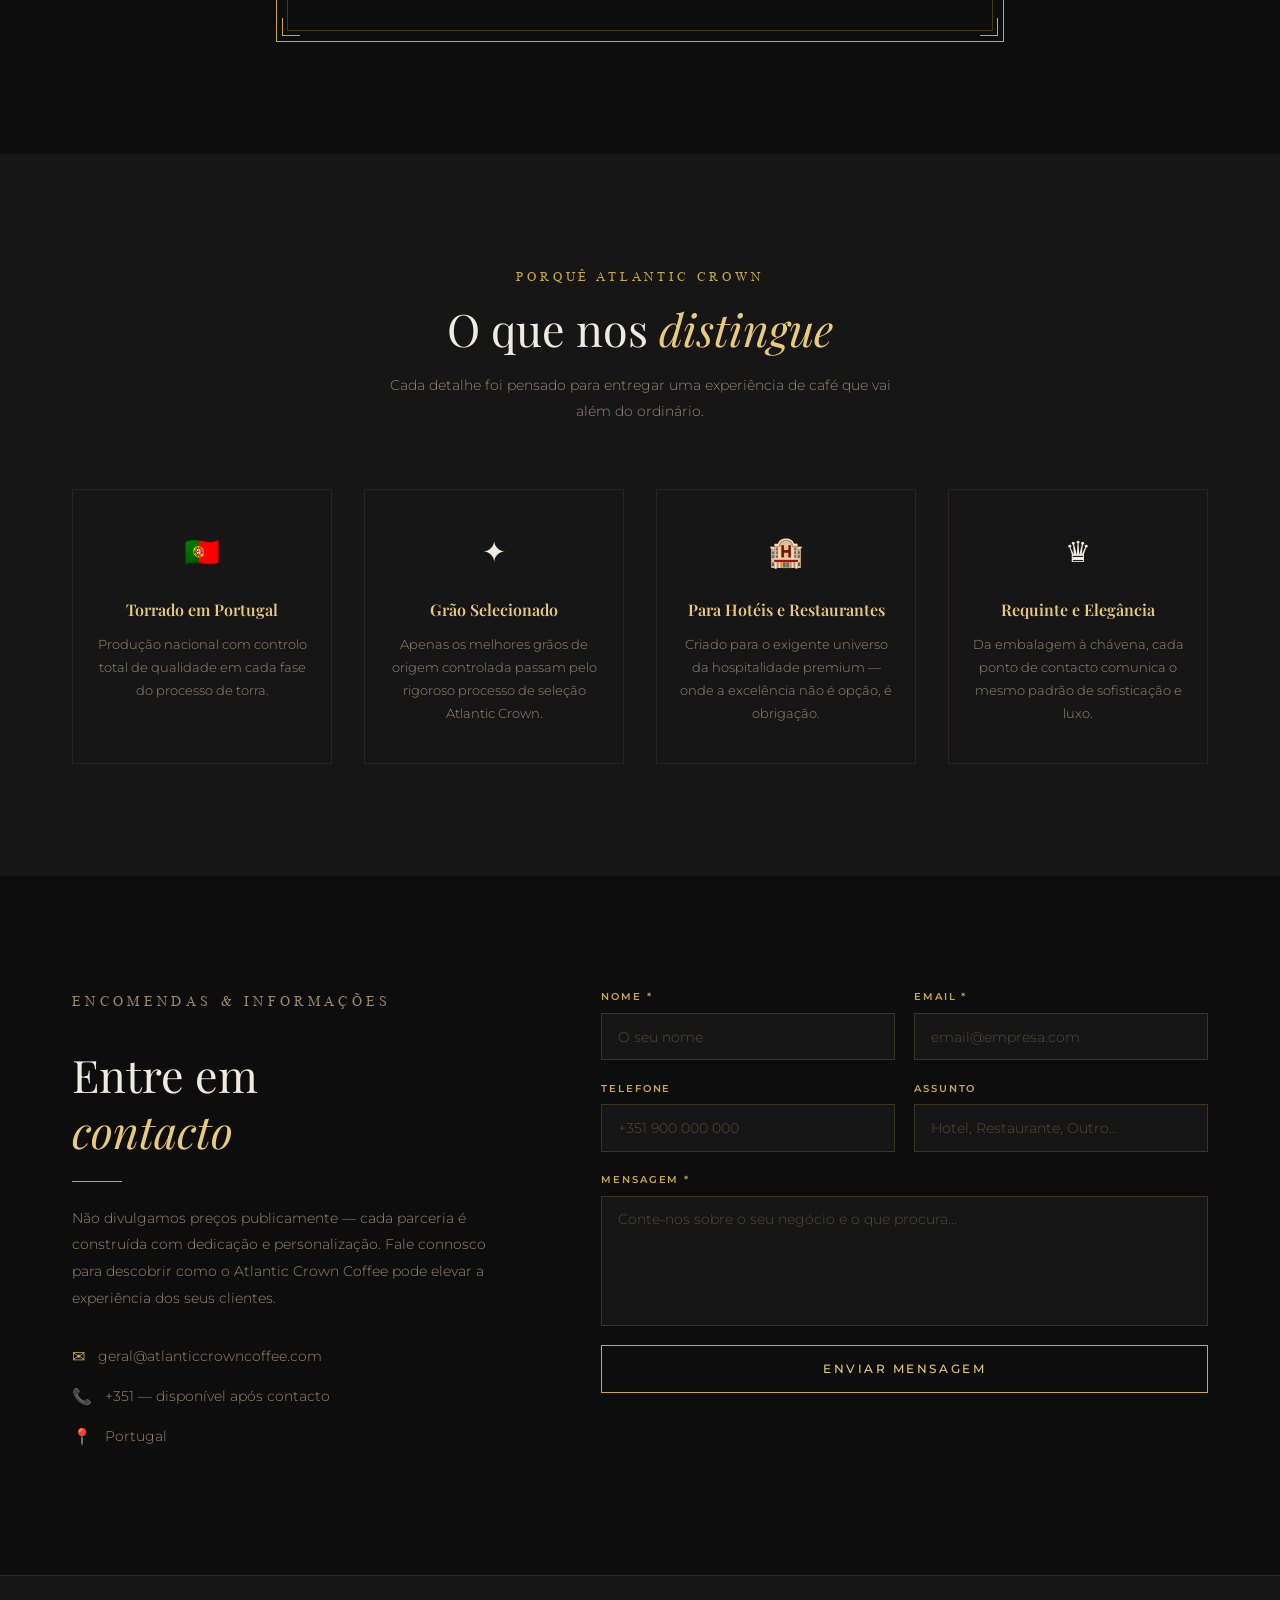
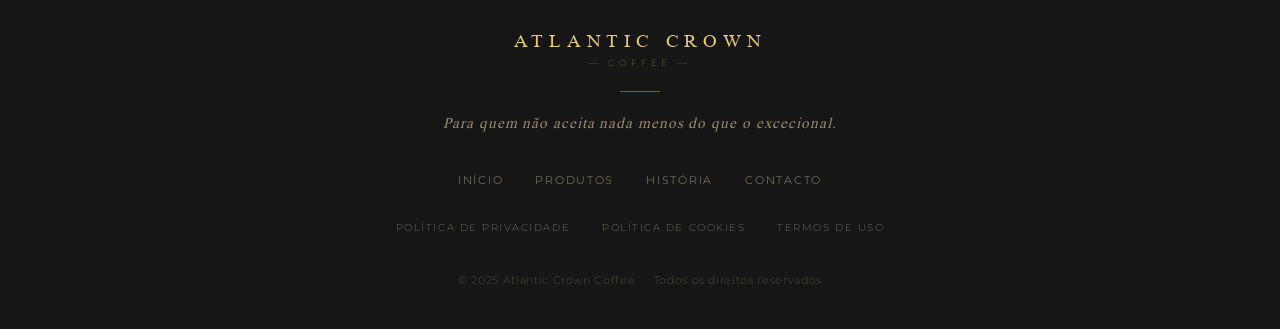
==== commit ab261d98: "feat: i18n data-i18n attrs, nav-end restructure, privacy banner, legal footer links" ====
--- a/index.html
+++ b/index.html
@@ -20,17 +20,34 @@
       <span class="logo-sub">— Coffee —</span>
     </a>
 
-    <button class="nav-toggle" aria-label="Abrir menu" aria-expanded="false">
-      <span></span>
-      <span></span>
-      <span></span>
-    </button>
-
-    <ul class="nav-links">
-      <li><a href="#produtos">Produtos</a></li>
-      <li><a href="#historia">A Nossa História</a></li>
-      <li><a href="#contacto">Contacto</a></li>
-    </ul>
+    <div class="nav-end">
+      <ul class="nav-links">
+        <li><a href="#produtos" data-i18n="nav.products">Produtos</a></li>
+        <li><a href="#historia" data-i18n="nav.history">A Nossa História</a></li>
+        <li><a href="#contacto" data-i18n="nav.contact">Contacto</a></li>
+      </ul>
+
+      <div class="lang-switcher" id="langSwitcher">
+        <button class="lang-btn" id="langBtn" aria-label="Select language" aria-expanded="false">
+          <svg viewBox="0 0 24 24" xmlns="http://www.w3.org/2000/svg">
+            <circle cx="12" cy="12" r="10"/>
+            <path d="M2 12h20M12 2a15.3 15.3 0 0 1 0 20M12 2a15.3 15.3 0 0 0 0 20"/>
+          </svg>
+          <span class="lang-current">PT</span>
+        </button>
+        <ul class="lang-dropdown" id="langDropdown">
+          <li><button data-lang="pt">Português</button></li>
+          <li><button data-lang="en">English</button></li>
+          <li><button data-lang="fr">Français</button></li>
+        </ul>
+      </div>
+
+      <button class="nav-toggle" aria-label="Abrir menu" aria-expanded="false">
+        <span></span>
+        <span></span>
+        <span></span>
+      </button>
+    </div>
   </nav>
 
 
@@ -51,9 +68,9 @@
         </div>
       </div>
 
-      <h1>Nascida do espírito<br>da descoberta.</h1>
-      <p>Café premium torrado em Portugal &nbsp;·&nbsp; Para quem não aceita nada menos do que o excecional</p>
-      <a href="#contacto" class="btn-gold">Contacte-nos &rarr;</a>
+      <h1 data-i18n="hero.h1">Nascida do espírito<br>da descoberta.</h1>
+      <p data-i18n="hero.tagline">Café premium torrado em Portugal &nbsp;·&nbsp; Para quem não aceita nada menos do que o excecional</p>
+      <a href="#contacto" class="btn-gold" data-i18n="hero.cta">Contacte-nos &rarr;</a>
     </div>
 
     <div class="hero-scroll" aria-hidden="true">
@@ -69,9 +86,9 @@
   <section class="products" id="produtos">
     <div class="container">
       <header class="products-header reveal">
-        <p class="section-label">A Nossa Seleção</p>
-        <h2 class="section-title">Produtos <em>de Excelência</em></h2>
-        <p class="section-subtitle">
+        <p class="section-label" data-i18n="products.label">A Nossa Seleção</p>
+        <h2 class="section-title" data-i18n="products.title">Produtos <em>de Excelência</em></h2>
+        <p class="section-subtitle" data-i18n="products.subtitle">
           Cada grão é selecionado com rigor, torrado com mestria e apresentado
           com a elegância digna dos melhores hotéis e restaurantes do mundo.
         </p>
@@ -83,14 +100,14 @@
             <img src="images/product-premium-coffee-1000g.jpg" alt="Atlantic Crown Coffee Premium 1000g" loading="lazy" />
           </div>
           <div class="product-body">
-            <p class="product-tag">Premium Collection</p>
-            <h3 class="product-name">Premium Coffee<br>1000g</h3>
-            <p class="product-desc">
+            <p class="product-tag" data-i18n="products.p1.tag">Premium Collection</p>
+            <h3 class="product-name" data-i18n="products.p1.name">Premium Coffee<br>1000g</h3>
+            <p class="product-desc" data-i18n="products.p1.desc">
               O nosso blend de referência. Torrado lentamente em Portugal com
               grãos de origem selecionada. Notas de chocolate negro, caramelo
               e uma acidez equilibrada que define a excelência na chávena.
             </p>
-            <a href="#contacto" class="btn-outline">Saber Mais &rarr;</a>
+            <a href="#contacto" class="btn-outline" data-i18n="products.p1.btn">Saber Mais &rarr;</a>
           </div>
         </article>
 
@@ -99,14 +116,14 @@
             <img src="images/product-single-origin.jpg" alt="Atlantic Crown Single Origin" loading="lazy" />
           </div>
           <div class="product-body">
-            <p class="product-tag">Single Origin</p>
-            <h3 class="product-name">Single Origin<br>Reserve</h3>
-            <p class="product-desc">
+            <p class="product-tag" data-i18n="products.p2.tag">Single Origin</p>
+            <h3 class="product-name" data-i18n="products.p2.name">Single Origin<br>Reserve</h3>
+            <p class="product-desc" data-i18n="products.p2.desc">
               Terroir único, caracter inconfundível. Grãos de uma única origem,
               expressando a personalidade do solo e do clima onde nasceram.
               Para os apreciadores que buscam a pureza do sabor.
             </p>
-            <a href="#contacto" class="btn-outline">Saber Mais &rarr;</a>
+            <a href="#contacto" class="btn-outline" data-i18n="products.p2.btn">Saber Mais &rarr;</a>
           </div>
         </article>
       </div>
@@ -138,10 +155,10 @@
 
           <!-- Brand name -->
           <p class="story-card-brand">Atlantic Crown</p>
-          <p class="story-card-sub">— Coffee —</p>
+          <p class="story-card-sub" data-i18n="story.sub">— Coffee —</p>
 
           <!-- Headline -->
-          <h2 class="story-card-headline">Nascida do espírito da descoberta.</h2>
+          <h2 class="story-card-headline" data-i18n="story.headline">Nascida do espírito da descoberta.</h2>
 
           <!-- Divider -->
           <div class="story-divider" aria-hidden="true">
@@ -152,21 +169,21 @@
 
           <!-- Body -->
           <div class="story-card-body">
-            <p>
+            <p data-i18n="story.body.1">
               Há séculos, os navegadores portugueses partiram além do horizonte,
               guiados apenas pelas estrelas e pela imensidão do Oceano Atlântico.
               Descobriram novos mundos, novas culturas e trouxeram para a Europa
               tesouros raros.
             </p>
-            <p>
+            <p data-i18n="story.body.2">
               Entre esses tesouros estava o café.
             </p>
-            <p>
+            <p data-i18n="story.body.3">
               Inspirada nessa era dourada de descobertas, a Atlantic Crown Coffee
               nasceu para homenagear o legado marítimo de Portugal e a sua eterna
               busca pela excelência.
             </p>
-            <p>
+            <p data-i18n="story.body.4">
               Torrado em Portugal e criado com precisão, o nosso café representa
               o encontro entre herança histórica e luxo contemporâneo. Cada grão
               é selecionado com rigor, torrado com mestria e apresentado com a
@@ -175,7 +192,7 @@
           </div>
 
           <!-- Closing statement -->
-          <p class="story-card-closing">
+          <p class="story-card-closing" data-i18n="story.closing">
             Atlantic Crown Coffee não é apenas café.<br>
             É uma homenagem à descoberta, ao requinte<br>
             e à arte da hospitalidade.<br><br>
@@ -193,9 +210,9 @@
   <section class="features" id="diferenciais">
     <div class="container">
       <header class="features-header reveal">
-        <p class="section-label">Porquê Atlantic Crown</p>
-        <h2 class="section-title">O que nos <em>distingue</em></h2>
-        <p class="section-subtitle">
+        <p class="section-label" data-i18n="features.label">Porquê Atlantic Crown</p>
+        <h2 class="section-title" data-i18n="features.title">O que nos <em>distingue</em></h2>
+        <p class="section-subtitle" data-i18n="features.subtitle">
           Cada detalhe foi pensado para entregar uma experiência de café
           que vai além do ordinário.
         </p>
@@ -204,23 +221,23 @@
       <div class="features-grid">
         <div class="feature-card reveal" data-delay="0">
           <span class="feature-icon" aria-hidden="true">🇵🇹</span>
-          <h3 class="feature-title">Torrado em Portugal</h3>
-          <p class="feature-text">Produção nacional com controlo total de qualidade em cada fase do processo de torra.</p>
+          <h3 class="feature-title" data-i18n="features.f1.title">Torrado em Portugal</h3>
+          <p class="feature-text" data-i18n="features.f1.text">Produção nacional com controlo total de qualidade em cada fase do processo de torra.</p>
         </div>
         <div class="feature-card reveal" data-delay="80">
           <span class="feature-icon" aria-hidden="true">✦</span>
-          <h3 class="feature-title">Grão Selecionado</h3>
-          <p class="feature-text">Apenas os melhores grãos de origem controlada passam pelo rigoroso processo de seleção Atlantic Crown.</p>
+          <h3 class="feature-title" data-i18n="features.f2.title">Grão Selecionado</h3>
+          <p class="feature-text" data-i18n="features.f2.text">Apenas os melhores grãos de origem controlada passam pelo rigoroso processo de seleção Atlantic Crown.</p>
         </div>
         <div class="feature-card reveal" data-delay="160">
           <span class="feature-icon" aria-hidden="true">🏨</span>
-          <h3 class="feature-title">Para Hotéis e Restaurantes</h3>
-          <p class="feature-text">Criado para o exigente universo da hospitalidade premium — onde a excelência não é opção, é obrigação.</p>
+          <h3 class="feature-title" data-i18n="features.f3.title">Para Hotéis e Restaurantes</h3>
+          <p class="feature-text" data-i18n="features.f3.text">Criado para o exigente universo da hospitalidade premium — onde a excelência não é opção, é obrigação.</p>
         </div>
         <div class="feature-card reveal" data-delay="240">
           <span class="feature-icon" aria-hidden="true">♛</span>
-          <h3 class="feature-title">Requinte e Elegância</h3>
-          <p class="feature-text">Da embalagem à chávena, cada ponto de contacto comunica o mesmo padrão de sofisticação e luxo.</p>
+          <h3 class="feature-title" data-i18n="features.f4.title">Requinte e Elegância</h3>
+          <p class="feature-text" data-i18n="features.f4.text">Da embalagem à chávena, cada ponto de contacto comunica o mesmo padrão de sofisticação e luxo.</p>
         </div>
       </div>
     </div>
@@ -234,10 +251,10 @@
     <div class="container">
       <div class="contact-inner">
         <div class="contact-info reveal">
-          <p class="section-label">Encomendas &amp; Informações</p>
-          <h2 class="section-title">Entre em<br><em>contacto</em></h2>
+          <p class="section-label" data-i18n="contact.label">Encomendas &amp; Informações</p>
+          <h2 class="section-title" data-i18n="contact.title">Entre em<br><em>contacto</em></h2>
           <span style="display:block;width:50px;height:1px;background:var(--gold);margin:1.4rem 0;"></span>
-          <p>
+          <p data-i18n="contact.desc">
             Não divulgamos preços publicamente — cada parceria é construída
             com dedicação e personalização. Fale connosco para descobrir como
             o Atlantic Crown Coffee pode elevar a experiência dos seus clientes.
@@ -259,29 +276,29 @@
         <form class="contact-form reveal" id="contactForm" data-delay="100" novalidate>
           <div class="form-row">
             <div class="form-group">
-              <label for="name">Nome *</label>
-              <input type="text" id="name" name="name" placeholder="O seu nome" autocomplete="name" required />
+              <label for="name" data-i18n="contact.form.name.label">Nome *</label>
+              <input type="text" id="name" name="name" placeholder="O seu nome" data-i18n-placeholder="contact.form.name.placeholder" autocomplete="name" required />
             </div>
             <div class="form-group">
-              <label for="email">Email *</label>
-              <input type="email" id="email" name="email" placeholder="email@empresa.com" autocomplete="email" required />
+              <label for="email" data-i18n="contact.form.email.label">Email *</label>
+              <input type="email" id="email" name="email" placeholder="email@empresa.com" data-i18n-placeholder="contact.form.email.placeholder" autocomplete="email" required />
             </div>
           </div>
           <div class="form-row">
             <div class="form-group">
-              <label for="phone">Telefone</label>
-              <input type="tel" id="phone" name="phone" placeholder="+351 900 000 000" autocomplete="tel" />
+              <label for="phone" data-i18n="contact.form.phone.label">Telefone</label>
+              <input type="tel" id="phone" name="phone" placeholder="+351 900 000 000" data-i18n-placeholder="contact.form.phone.placeholder" autocomplete="tel" />
             </div>
             <div class="form-group">
-              <label for="subject">Assunto</label>
-              <input type="text" id="subject" name="subject" placeholder="Hotel, Restaurante, Outro..." />
+              <label for="subject" data-i18n="contact.form.subject.label">Assunto</label>
+              <input type="text" id="subject" name="subject" placeholder="Hotel, Restaurante, Outro..." data-i18n-placeholder="contact.form.subject.placeholder" />
             </div>
           </div>
           <div class="form-group">
-            <label for="message">Mensagem *</label>
-            <textarea id="message" name="message" placeholder="Conte-nos sobre o seu negócio e o que procura..." required></textarea>
-          </div>
-          <button type="submit" class="btn-gold-full">Enviar Mensagem</button>
+            <label for="message" data-i18n="contact.form.message.label">Mensagem *</label>
+            <textarea id="message" name="message" placeholder="Conte-nos sobre o seu negócio e o que procura..." data-i18n-placeholder="contact.form.message.placeholder" required></textarea>
+          </div>
+          <button type="submit" class="btn-gold-full" data-i18n="contact.form.submit">Enviar Mensagem</button>
           <p class="form-message" id="formMessage" aria-live="polite"></p>
         </form>
       </div>
@@ -298,16 +315,30 @@
       <span class="footer-logo-sub">— Coffee —</span>
     </div>
     <div class="footer-divider"></div>
-    <p class="footer-tagline">Para quem não aceita nada menos do que o excecional.</p>
+    <p class="footer-tagline" data-i18n="footer.tagline">Para quem não aceita nada menos do que o excecional.</p>
     <ul class="footer-links">
-      <li><a href="#inicio">Início</a></li>
-      <li><a href="#produtos">Produtos</a></li>
-      <li><a href="#historia">História</a></li>
-      <li><a href="#contacto">Contacto</a></li>
+      <li><a href="#inicio" data-i18n="footer.nav.home">Início</a></li>
+      <li><a href="#produtos" data-i18n="footer.nav.products">Produtos</a></li>
+      <li><a href="#historia" data-i18n="footer.nav.history">História</a></li>
+      <li><a href="#contacto" data-i18n="footer.nav.contact">Contacto</a></li>
     </ul>
-    <p class="footer-copy">&copy; 2025 Atlantic Crown Coffee &nbsp;·&nbsp; Todos os direitos reservados</p>
+    <ul class="footer-links footer-legal-links">
+      <li><a href="privacy.html" data-i18n="footer.privacy">Política de Privacidade</a></li>
+      <li><a href="cookies.html" data-i18n="footer.cookies">Política de Cookies</a></li>
+      <li><a href="terms.html" data-i18n="footer.terms">Termos de Uso</a></li>
+    </ul>
+    <p class="footer-copy" data-i18n="footer.copy">&copy; 2025 Atlantic Crown Coffee &nbsp;·&nbsp; Todos os direitos reservados</p>
   </footer>
 
+  <!-- Privacy Notice Banner -->
+  <div class="privacy-banner" id="privacyBanner" role="alert" aria-live="polite" style="display:none">
+    <p class="privacy-banner-text" data-i18n="banner.text">
+      Este site recolhe dados pessoais através do formulário de contacto. Ao continuar, aceita a nossa <a href="privacy.html">Política de Privacidade</a>.
+    </p>
+    <button class="privacy-banner-btn" id="privacyBannerAccept" data-i18n="banner.accept">Entendido</button>
+  </div>
+
+  <script src="js/translations.js" defer></script>
   <script src="js/main.js" defer></script>
 </body>
 </html>
--- a/css/styles.css
+++ b/css/styles.css
@@ -178,6 +178,81 @@
 .nav-toggle.open span:nth-child(2) { opacity: 0; }
 .nav-toggle.open span:nth-child(3) { transform: translateY(-6px) rotate(-45deg); }
 
+/* Nav end wrapper */
+.nav-end {
+  display: flex;
+  align-items: center;
+  gap: 1.5rem;
+}
+
+/* Lang switcher */
+.lang-switcher {
+  position: relative;
+}
+
+.lang-btn {
+  display: flex;
+  align-items: center;
+  gap: 5px;
+  background: none;
+  border: none;
+  cursor: pointer;
+  color: var(--text-muted);
+  font-family: var(--sans);
+  font-size: 0.65rem;
+  font-weight: 500;
+  letter-spacing: 0.14em;
+  text-transform: uppercase;
+  padding: 4px 0;
+  transition: color var(--transition);
+}
+.lang-btn:hover { color: var(--gold-light); }
+
+.lang-btn svg {
+  width: 13px;
+  height: 13px;
+  stroke: currentColor;
+  fill: none;
+  stroke-width: 1.5;
+  flex-shrink: 0;
+}
+
+.lang-dropdown {
+  display: none;
+  position: absolute;
+  top: calc(100% + 10px);
+  right: 0;
+  background: rgba(10,10,10,0.98);
+  border: 1px solid rgba(201,168,76,0.2);
+  list-style: none;
+  min-width: 130px;
+  z-index: 1001;
+  box-shadow: 0 8px 24px rgba(0,0,0,0.5);
+}
+.lang-dropdown.open { display: block; }
+
+.lang-dropdown li button {
+  display: block;
+  width: 100%;
+  background: none;
+  border: none;
+  padding: 0.65rem 1.1rem;
+  color: var(--text-muted);
+  font-family: var(--sans);
+  font-size: 0.68rem;
+  font-weight: 500;
+  letter-spacing: 0.12em;
+  text-transform: uppercase;
+  cursor: pointer;
+  text-align: left;
+  transition: color var(--transition), background var(--transition);
+}
+.lang-dropdown li button:hover {
+  color: var(--gold-light);
+  background: rgba(201,168,76,0.06);
+}
+.lang-dropdown li button.active { color: var(--gold); }
+
 
 /* =========================================================
    HERO
@@ -851,6 +926,10 @@
     border-bottom: 1px solid rgba(201,168,76,0.12);
   }
   .nav-links.open { display: flex; }
+  .lang-dropdown {
+    right: 0;
+    top: calc(100% + 6px);
+  }
   .nav-links a { font-size: 0.82rem; letter-spacing: 0.16em; }
 
   /* Products */
@@ -871,8 +950,9 @@
    RESPONSIVE — Mobile (≤ 600px)
    ========================================================= */
 @media (max-width: 600px) {
-  section { padding: 4rem 0; }
-  .container { padding: 0 1.2rem; }
+  section { padding: 2.5rem 0; }
+  .container { padding: 0 1rem; }
+  .section-title { font-size: clamp(1.35rem, 5vw, 1.75rem); }
 
   /* Navbar */
   .navbar { padding: 1.1rem 1.2rem; }
@@ -896,21 +976,22 @@
   .product-name { font-size: 1.3rem; }
 
   /* Story card */
-  .story-card { padding: 2rem 1.4rem; }
+  .story-card { padding: 1.6rem 1.2rem; }
   .story-card::before { inset: 7px; }
   .story-card-headline { font-size: 1.2rem; }
-  .story-card-body { font-size: 0.84rem; }
-  .story-card-closing { font-size: 0.92rem; }
+  .story-card-body { font-size: 0.82rem; }
+  .story-card-closing { font-size: 0.88rem; }
   .story-corner { width: 12px; height: 12px; }
   .story-crown { width: 40px; }
 
   /* Features */
   .features-grid { grid-template-columns: 1fr; }
-  .feature-card { padding: 1.8rem 1.2rem; }
+  .feature-card { padding: 1.4rem 1rem; }
 
   /* Contact */
   .form-row { grid-template-columns: 1fr; }
-  .contact-info .section-title { font-size: 1.8rem; }
+  .form-group input,
+  .form-group textarea { font-size: 16px; }
 
   /* Footer */
   .footer-links { gap: 0.5rem 1.2rem; }
@@ -925,3 +1006,175 @@
   .story-card { padding: 1.6rem 1rem; }
   .story-card-brand { font-size: 0.9rem; letter-spacing: 0.2em; }
 }
+
+/* =========================================================
+   PRIVACY NOTICE BANNER
+   ========================================================= */
+.privacy-banner {
+  position: fixed;
+  bottom: 0;
+  left: 0;
+  right: 0;
+  z-index: 2000;
+  background: rgba(10, 10, 10, 0.97);
+  border-top: 1px solid rgba(201, 168, 76, 0.25);
+  padding: 1rem 2rem;
+  display: flex;
+  align-items: center;
+  justify-content: space-between;
+  gap: 1.5rem;
+  box-shadow: 0 -4px 24px rgba(0, 0, 0, 0.4);
+}
+
+.privacy-banner-text {
+  font-size: 0.78rem;
+  color: var(--text-muted);
+  line-height: 1.6;
+  flex: 1;
+}
+
+.privacy-banner-text a {
+  color: var(--gold);
+  text-decoration: underline;
+  text-underline-offset: 3px;
+}
+
+.privacy-banner-btn {
+  flex-shrink: 0;
+  padding: 0.55rem 1.4rem;
+  border: 1px solid var(--gold);
+  background: transparent;
+  color: var(--gold-light);
+  font-family: var(--sans);
+  font-size: 0.65rem;
+  font-weight: 500;
+  letter-spacing: 0.18em;
+  text-transform: uppercase;
+  cursor: pointer;
+  transition: background var(--transition), color var(--transition);
+  white-space: nowrap;
+}
+
+.privacy-banner-btn:hover {
+  background: var(--gold);
+  color: var(--bg);
+}
+
+@media (max-width: 600px) {
+  .privacy-banner {
+    flex-direction: column;
+    align-items: flex-start;
+    padding: 1rem 1rem;
+    gap: 0.8rem;
+  }
+  .privacy-banner-btn {
+    align-self: flex-end;
+  }
+}
+
+/* =========================================================
+   LEGAL PAGES
+   ========================================================= */
+.legal-page {
+  padding-top: 8rem;
+  padding-bottom: 6rem;
+  min-height: 100vh;
+  background: var(--bg);
+}
+
+.legal-page .container {
+  max-width: 820px;
+}
+
+.legal-header {
+  margin-bottom: 3rem;
+  border-bottom: 1px solid rgba(201, 168, 76, 0.15);
+  padding-bottom: 2rem;
+}
+
+.legal-header .section-label {
+  margin-bottom: 0.6rem;
+}
+
+.legal-header h1 {
+  font-family: var(--serif);
+  font-size: clamp(1.8rem, 4vw, 2.6rem);
+  font-weight: 400;
+  color: var(--text);
+  line-height: 1.25;
+  margin-bottom: 0.8rem;
+}
+
+.legal-meta {
+  font-size: 0.72rem;
+  color: var(--text-muted);
+  letter-spacing: 0.06em;
+}
+
+.legal-body h2 {
+  font-family: var(--serif);
+  font-size: 1.15rem;
+  font-weight: 600;
+  color: var(--gold-light);
+  margin: 2.4rem 0 0.8rem;
+}
+
+.legal-body h3 {
+  font-family: var(--sans);
+  font-size: 0.82rem;
+  font-weight: 600;
+  letter-spacing: 0.1em;
+  text-transform: uppercase;
+  color: var(--text-muted);
+  margin: 1.6rem 0 0.5rem;
+}
+
+.legal-body p {
+  font-size: 0.88rem;
+  color: var(--text-muted);
+  line-height: 1.9;
+  margin-bottom: 1rem;
+}
+
+.legal-body ul {
+  margin: 0.5rem 0 1rem 1.4rem;
+}
+
+.legal-body li {
+  font-size: 0.88rem;
+  color: var(--text-muted);
+  line-height: 1.8;
+  margin-bottom: 0.3rem;
+}
+
+.legal-body a {
+  color: var(--gold);
+  text-decoration: underline;
+  text-underline-offset: 3px;
+}
+
+.legal-back {
+  display: inline-flex;
+  align-items: center;
+  gap: 0.5rem;
+  font-size: 0.7rem;
+  font-weight: 500;
+  letter-spacing: 0.14em;
+  text-transform: uppercase;
+  color: var(--text-muted);
+  margin-bottom: 2rem;
+  transition: color var(--transition);
+}
+.legal-back:hover { color: var(--gold); }
+
+.footer-legal-links {
+  margin-top: -0.8rem;
+  opacity: 0.7;
+}
+.footer-legal-links a { font-size: 0.6rem; }
+
+@media (max-width: 600px) {
+  .legal-page { padding-top: 5.5rem; padding-bottom: 3rem; }
+  .legal-body h2 { font-size: 1.05rem; }
+  .legal-body p, .legal-body li { font-size: 0.84rem; }
+}
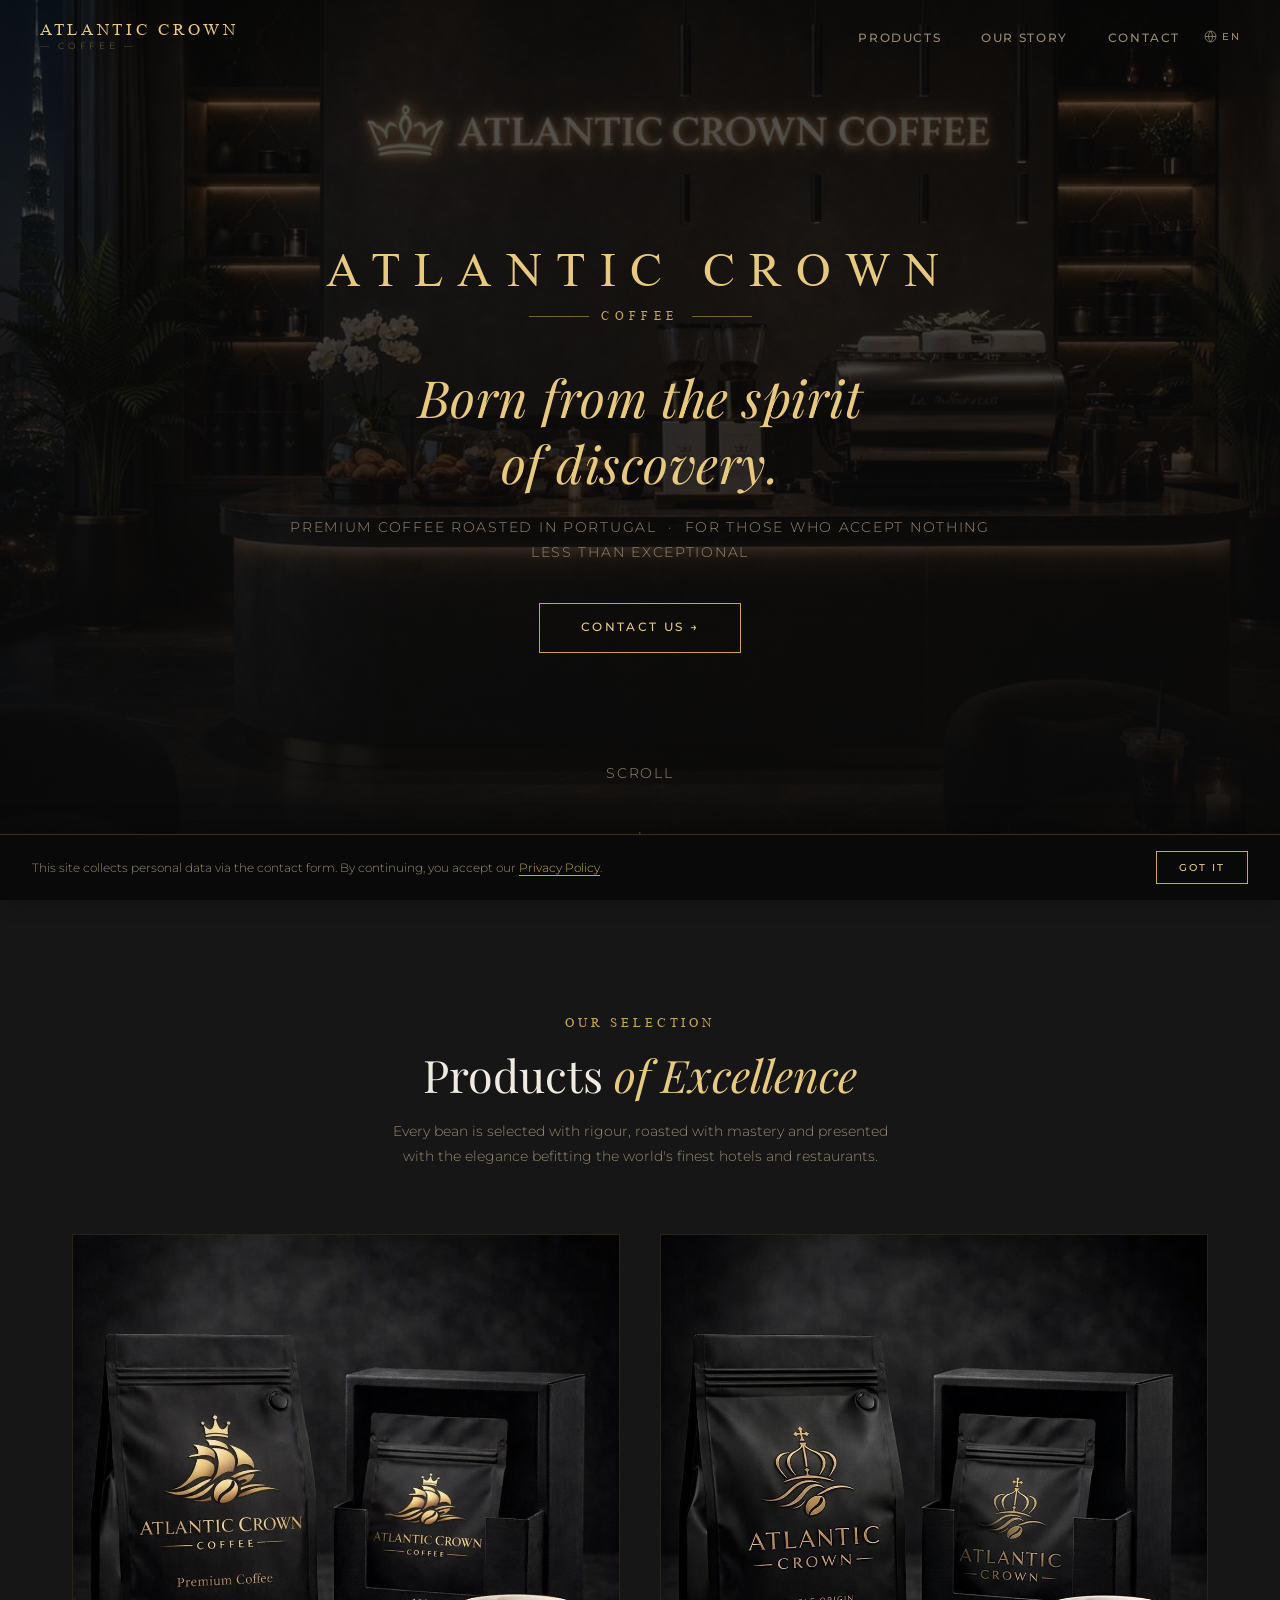
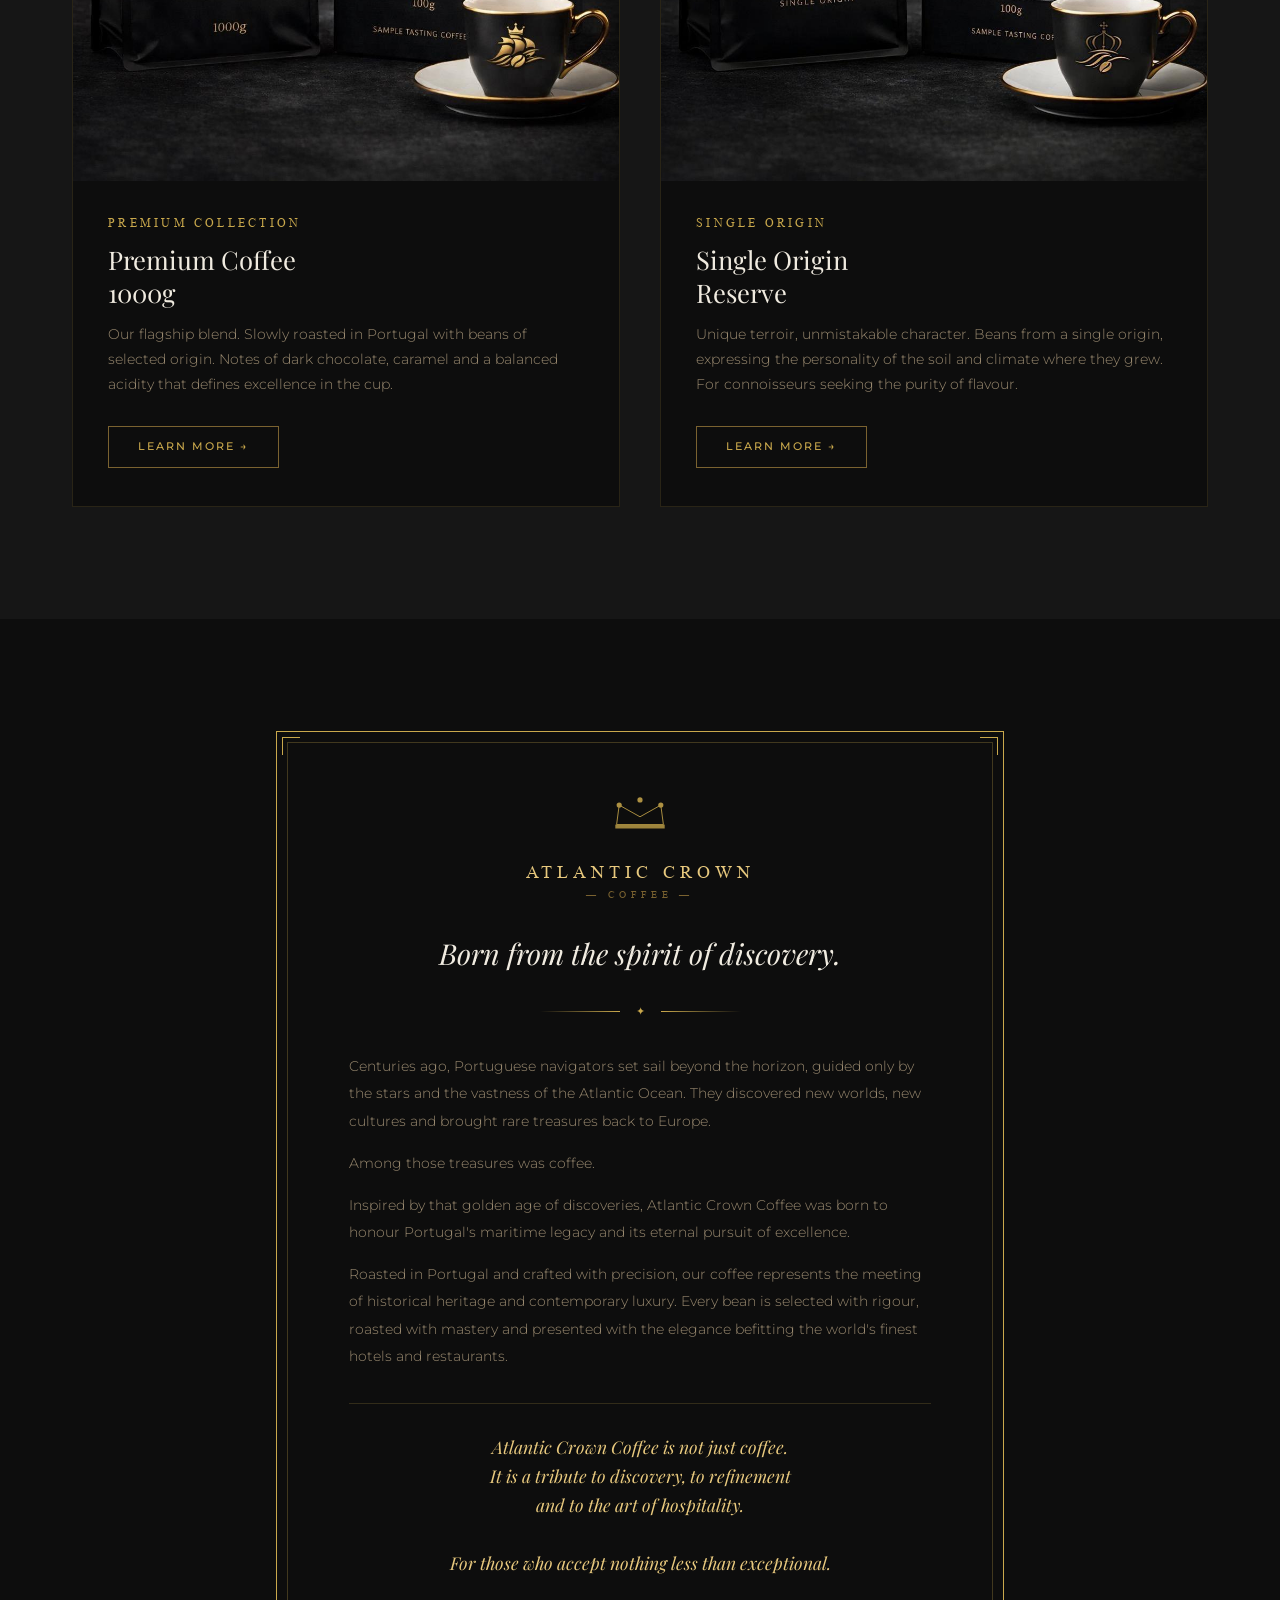
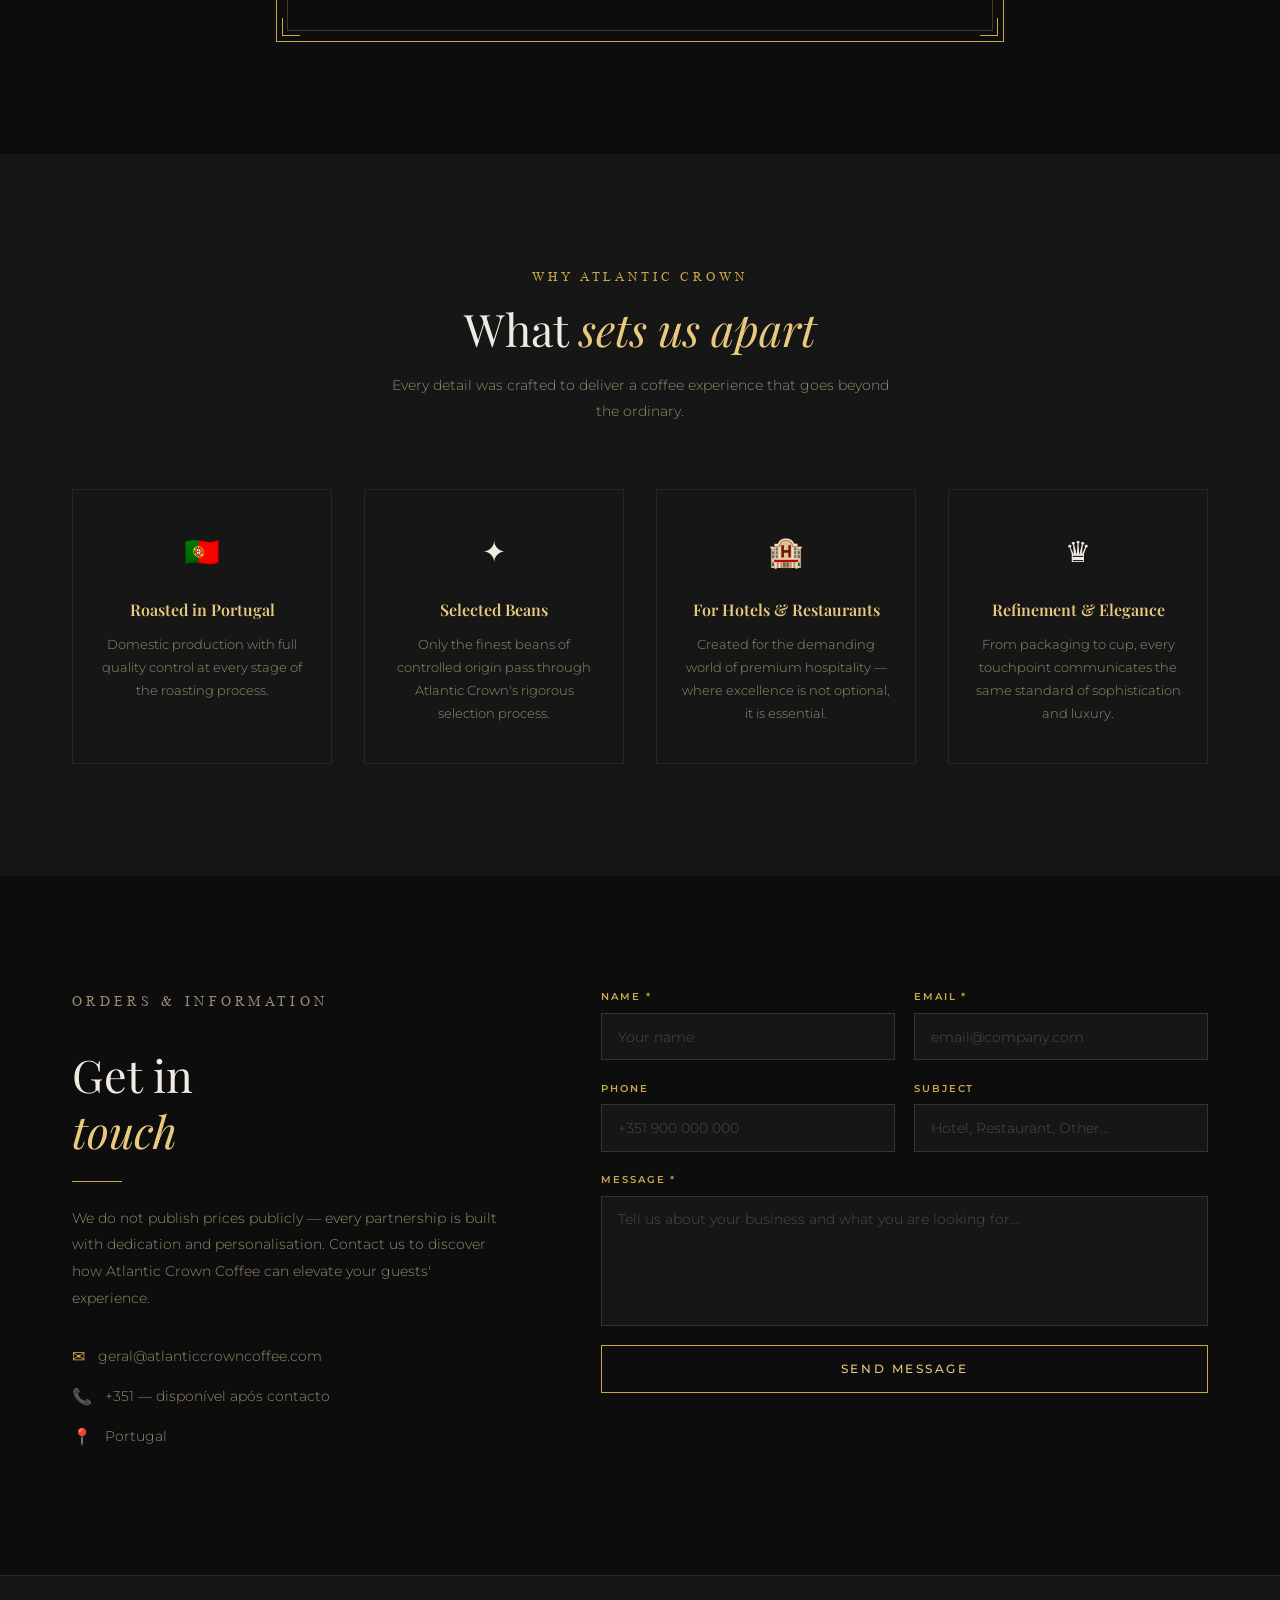
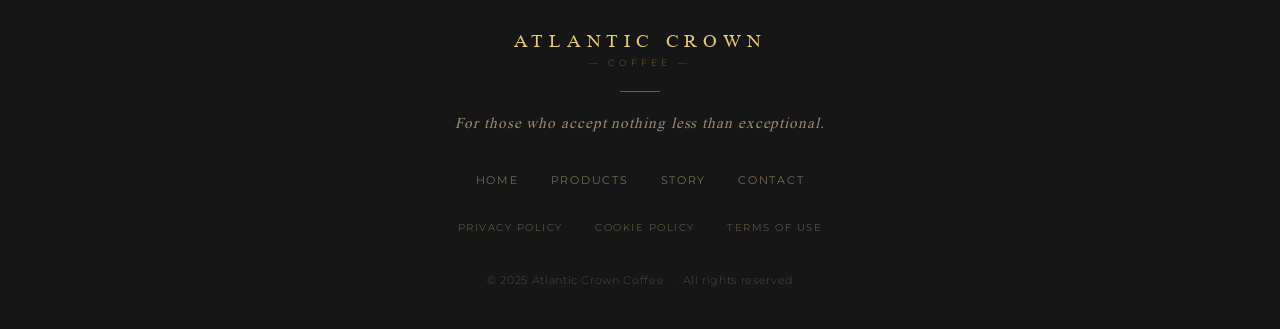
==== commit 9b2ecaa5: "feat: change default language to English Fallback lang changed from 'pt' to 'en' in detectLanguage()" ====
--- a/index.html
+++ b/index.html
@@ -1,5 +1,5 @@
 <!DOCTYPE html>
-<html lang="pt">
+<html lang="en">
 <head>
   <meta charset="UTF-8" />
   <meta name="viewport" content="width=device-width, initial-scale=1.0" />
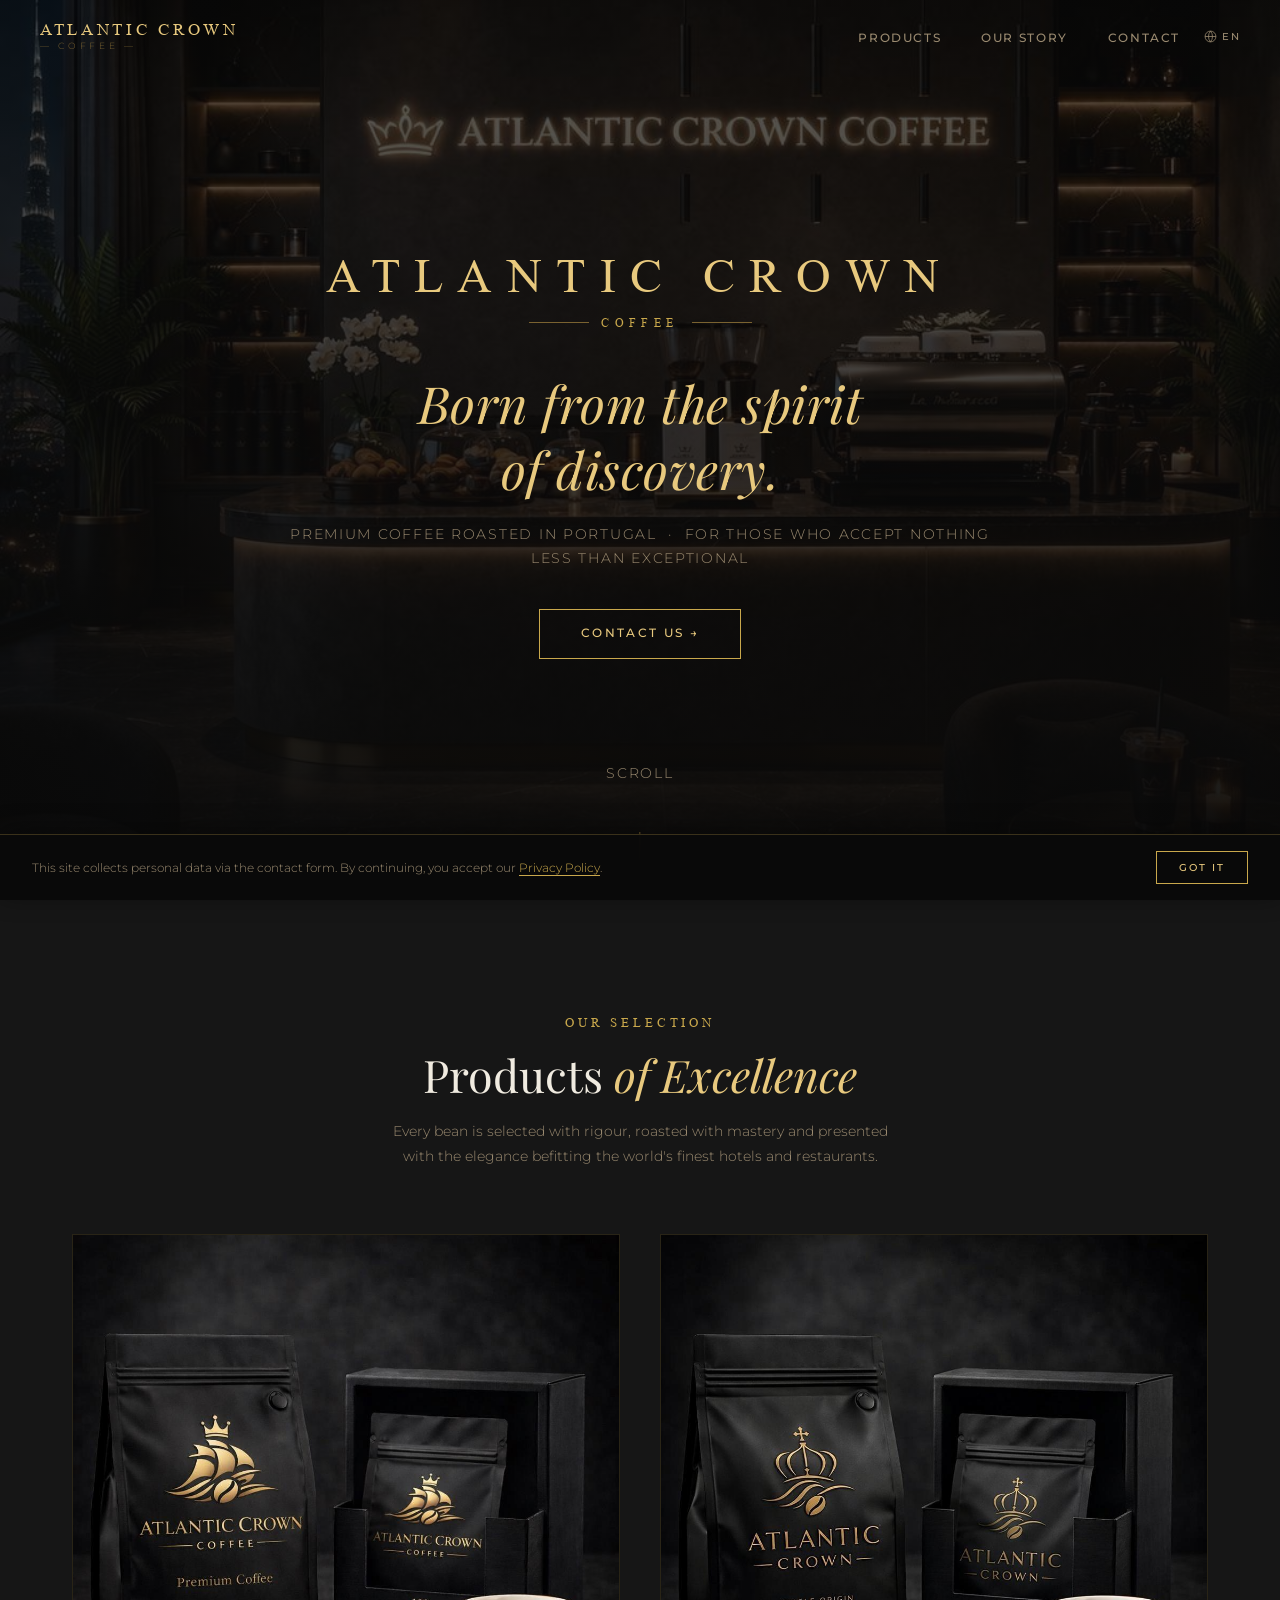
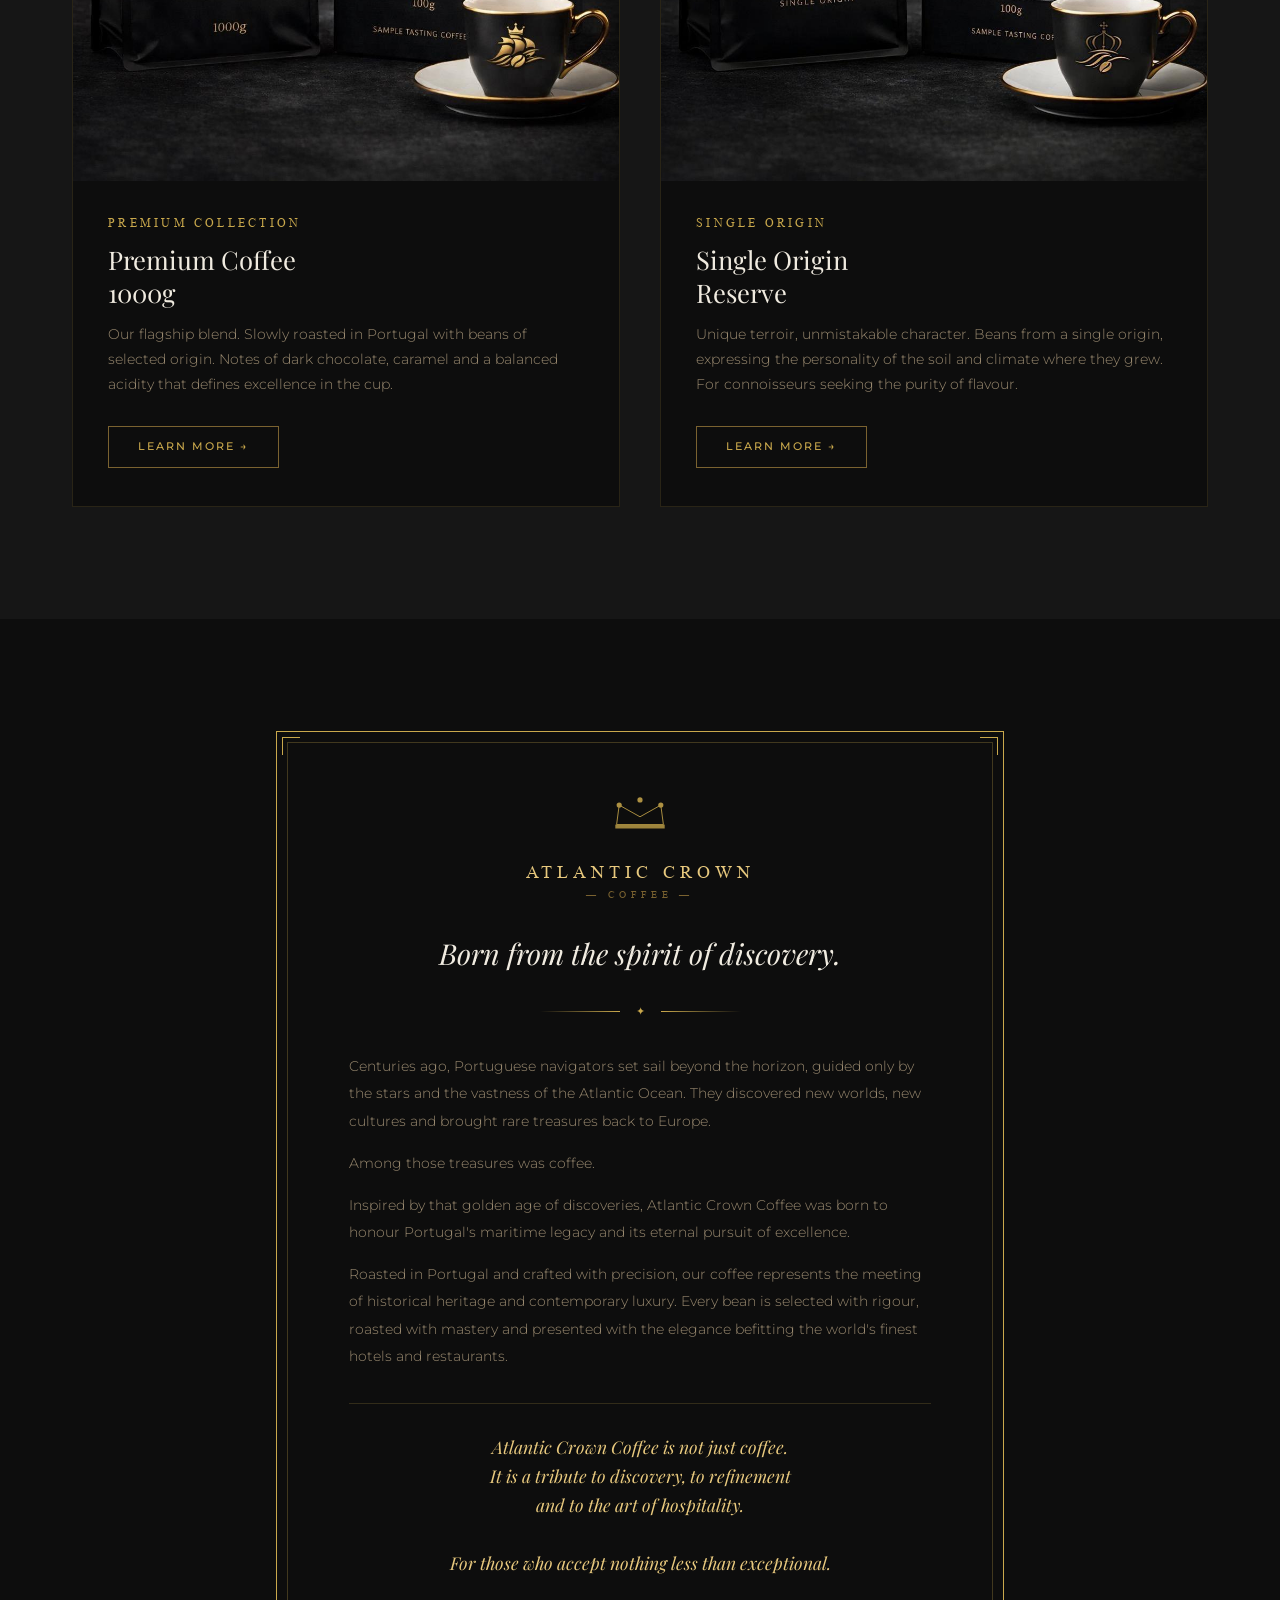
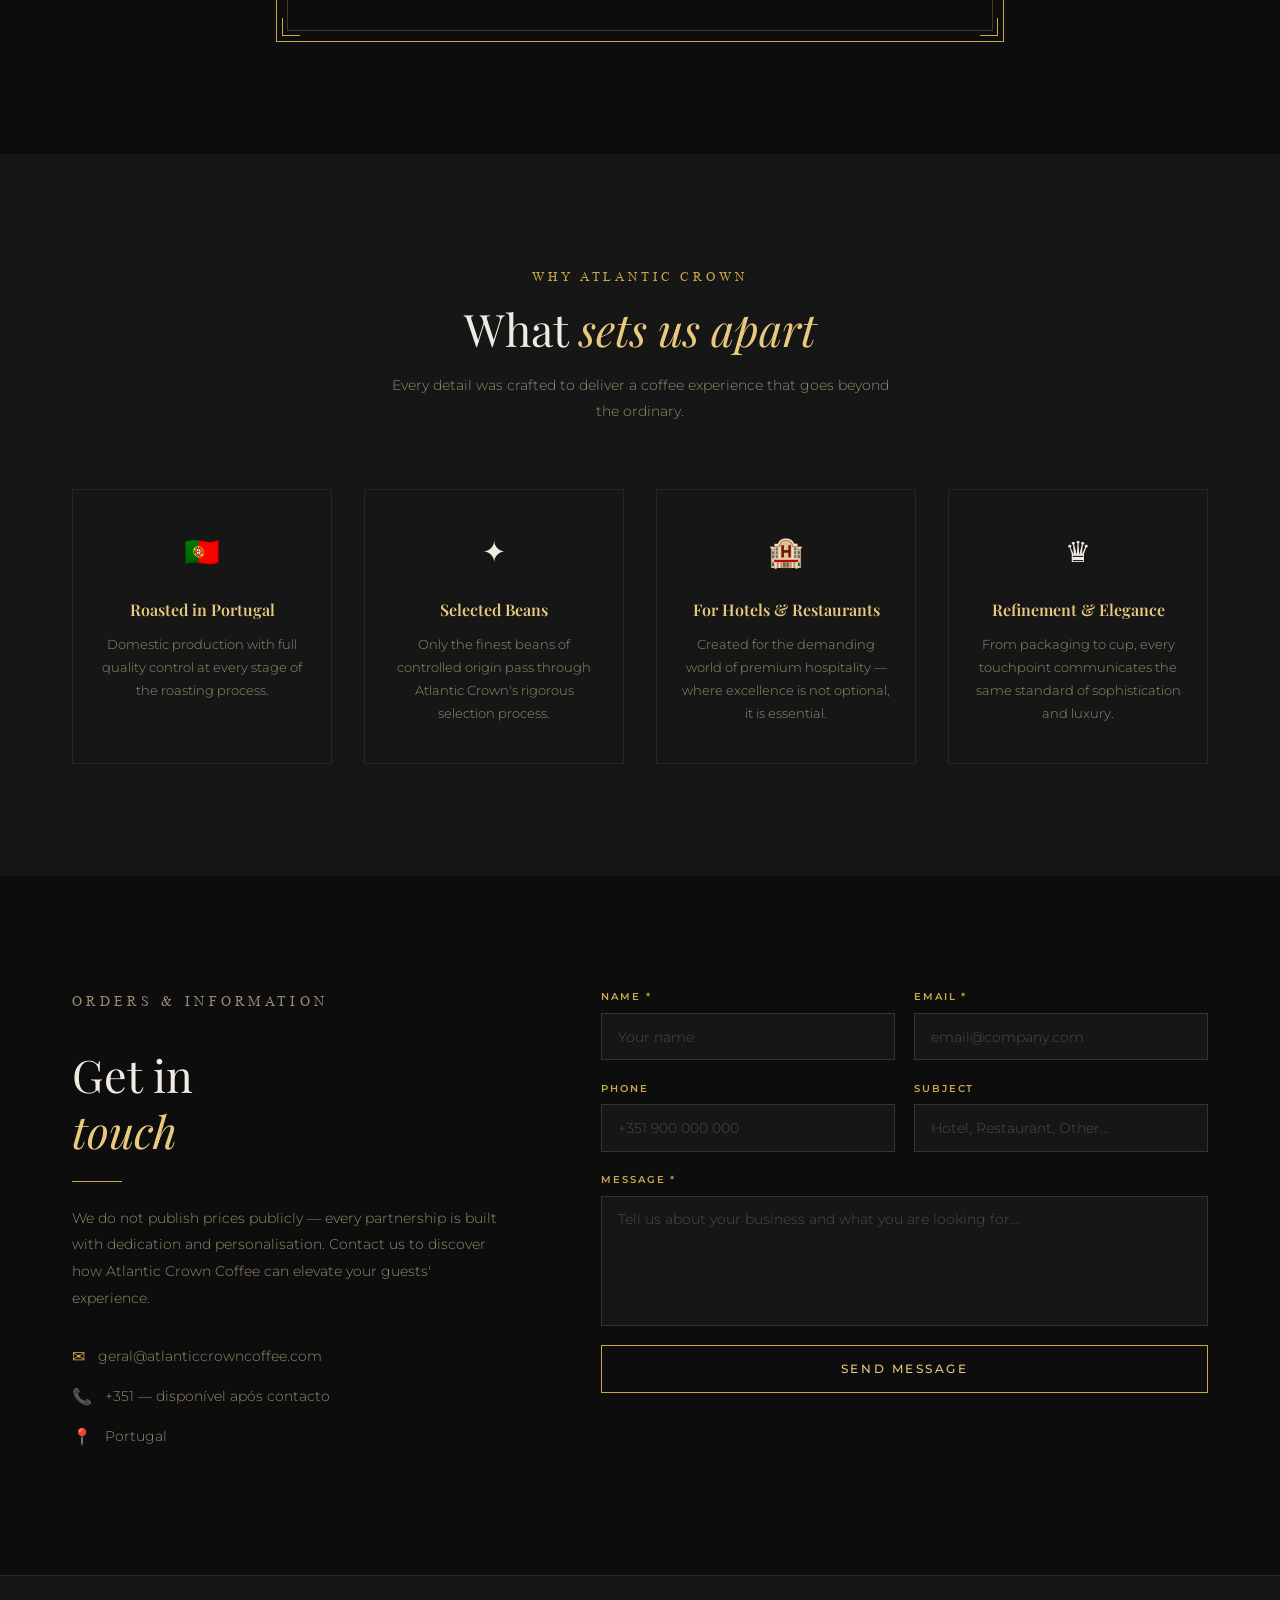
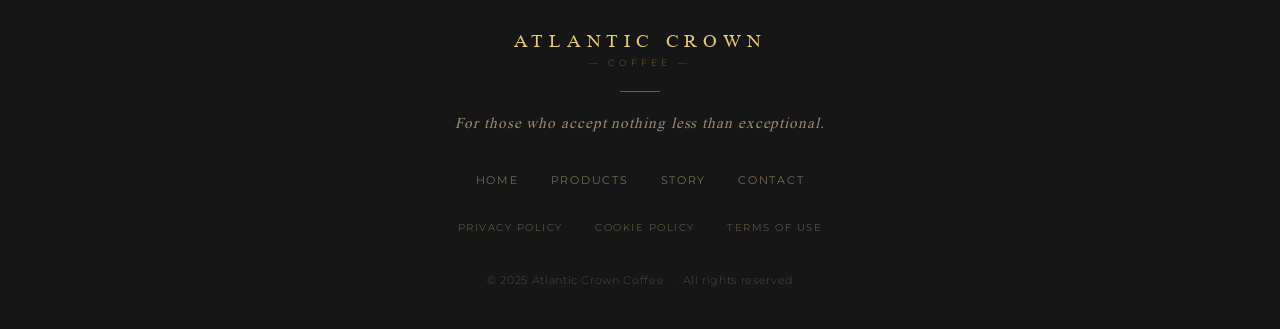
==== commit ae654b75: "feat: favicon, brand symbol, .htaccess security - Favicon updated to favicon_browser-logo.png on all" ====
--- a/index.html
+++ b/index.html
@@ -6,7 +6,8 @@
   <title>Atlantic Crown Coffee — Grão de Café Premium</title>
   <meta name="description" content="Atlantic Crown Coffee. Nascida do espírito da descoberta. Café premium torrado em Portugal, criado para hotéis e restaurantes de excelência." />
 
-  <link rel="icon" type="image/png" href="Favicon/Favicon_Atlantic_Crown.png" />
+  <link rel="icon" type="image/png" href="images/favicon_browser-logo.png" />
+  <link rel="apple-touch-icon" href="images/favicon_browser-logo.png" />
   <link rel="stylesheet" href="css/styles.css" />
 </head>
 <body>
@@ -60,6 +61,7 @@
 
     <div class="hero-content">
       <div class="hero-brand" aria-label="Atlantic Crown Coffee">
+        <img src="images/apenas-simbolo.png" alt="" class="hero-brand-symbol" aria-hidden="true" />
         <span class="hero-brand-name">Atlantic Crown</span>
         <div class="hero-brand-divider">
           <span></span>
--- a/css/styles.css
+++ b/css/styles.css
@@ -306,6 +306,15 @@
 /* Text logo in hero */
 .hero-brand {
   margin-bottom: 2.4rem;
+}
+
+.hero-brand-symbol {
+  display: block;
+  width: clamp(36px, 8vw, 60px);
+  height: auto;
+  margin: 0 auto 0.8rem;
+  opacity: 0.88;
+  filter: drop-shadow(0 0 8px rgba(201,168,76,0.35));
 }
 
 .hero-brand-name {
